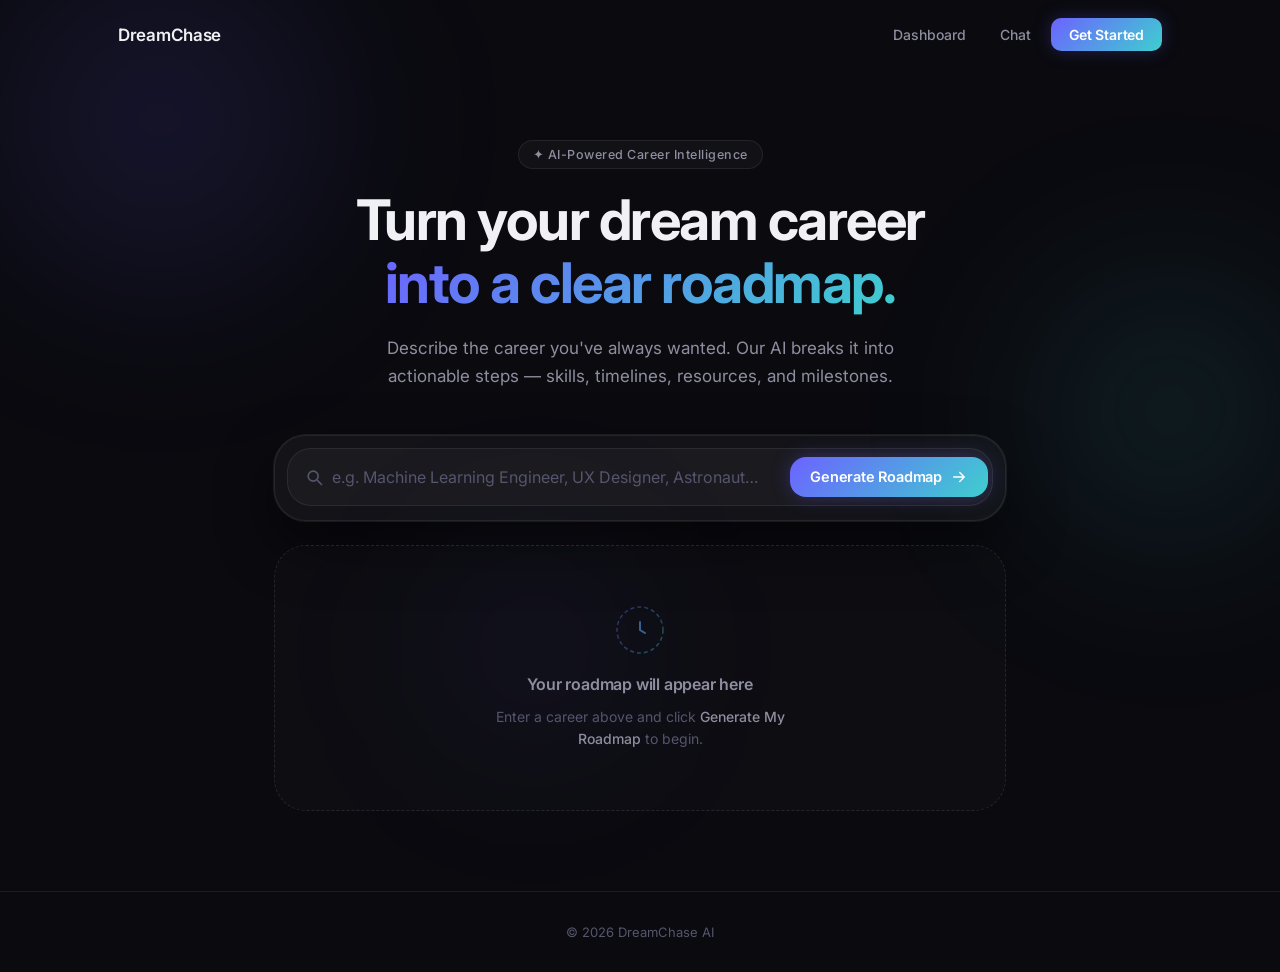
==== Frontend/index.html @ ed9b4e7d "Complete frontend layout and API integration" ====
<!DOCTYPE html>
<html lang="en">
<head>
  <meta charset="UTF-8" />
  <meta name="viewport" content="width=device-width, initial-scale=1.0" />
  <title>DreamChase AI — Your Career Roadmap</title>
  <meta name="description" content="Enter your dream career and let DreamChase AI generate a personalized roadmap to help you achieve your goals." />
  <link rel="preconnect" href="https://fonts.googleapis.com" />
  <link rel="preconnect" href="https://fonts.gstatic.com" crossorigin />
  <link href="https://fonts.googleapis.com/css2?family=Inter:wght@300;400;500;600;700&display=swap" rel="stylesheet" />
  <link rel="stylesheet" href="css/style.css" />
</head>
<body>

  <!-- ── Navigation ── -->
  <nav class="navbar" id="navbar">
    <div class="nav-inner">
      <a href="index.html" class="nav-logo">
        <span>DreamChase</span>
      </a>
      <div class="nav-links">
        <a href="dashboard.html" class="nav-link">Dashboard</a>
        <a href="chat.html" class="nav-link">Chat</a>
        <a href="#" id="getStartedBtn" class="nav-cta">Get Started</a>
      </div>
    </div>
  </nav>

  <!-- ── Hero ── -->
  <main class="main-wrap">

    <!-- Ambient blobs -->
    <div class="blob blob-1" aria-hidden="true"></div>
    <div class="blob blob-2" aria-hidden="true"></div>
    <div class="blob blob-3" aria-hidden="true"></div>

    <!-- Hero text -->
    <section class="hero-section">
      <div class="badge">✦ AI-Powered Career Intelligence</div>
      <h1 class="hero-title">
        Turn your dream career<br />
        <span class="gradient-text">into a clear roadmap.</span>
      </h1>
      <p class="hero-sub">
        Describe the career you've always wanted. Our AI breaks it into actionable steps — skills, timelines, resources, and milestones.
      </p>
    </section>

    <!-- ── Input Card ── -->
    <section class="card-section" aria-label="Career roadmap generator">
      <div class="input-card" id="inputCard">

        <!-- Input row -->
        <div class="input-row">
          <div class="input-icon" aria-hidden="true">
            <svg width="20" height="20" viewBox="0 0 24 24" fill="none">
              <path d="M21 21l-4.35-4.35M17 11A6 6 0 1 1 5 11a6 6 0 0 1 12 0z" stroke="currentColor" stroke-width="2" stroke-linecap="round"/>
            </svg>
          </div>
          <input
            type="text"
            id="careerInput"
            class="career-input"
            placeholder="e.g. Machine Learning Engineer, UX Designer, Astronaut…"
            autocomplete="off"
            spellcheck="false"
            aria-label="Enter your dream career"
            maxlength="120"
          />
          <button class="generate-btn" id="generateBtn" aria-label="Generate roadmap">
            <span class="btn-text">Generate Roadmap</span>
            <span class="btn-icon" aria-hidden="true">
              <svg width="18" height="18" viewBox="0 0 24 24" fill="none">
                <path d="M5 12h14M13 6l6 6-6 6" stroke="currentColor" stroke-width="2" stroke-linecap="round" stroke-linejoin="round"/>
              </svg>
            </span>
          </button>
        </div>

      </div>
    </section>

    <!-- ── Response Area ── -->
    <section class="response-section" id="responseSection" aria-live="polite" aria-label="AI roadmap output">

      <!-- Empty state -->
      <div class="empty-state" id="emptyState">
        <div class="empty-icon" aria-hidden="true">
          <svg width="48" height="48" viewBox="0 0 48 48" fill="none">
            <circle cx="24" cy="24" r="23" stroke="url(#eg)" stroke-width="1.5" stroke-dasharray="4 3"/>
            <path d="M24 16v8l5 3" stroke="url(#eg2)" stroke-width="2" stroke-linecap="round"/>
            <defs>
              <linearGradient id="eg" x1="0" y1="0" x2="48" y2="48" gradientUnits="userSpaceOnUse">
                <stop stop-color="#6C63FF" stop-opacity=".6"/>
                <stop offset="1" stop-color="#3ECFCF" stop-opacity=".6"/>
              </linearGradient>
              <linearGradient id="eg2" x1="0" y1="0" x2="48" y2="48" gradientUnits="userSpaceOnUse">
                <stop stop-color="#6C63FF"/>
                <stop offset="1" stop-color="#3ECFCF"/>
              </linearGradient>
            </defs>
          </svg>
        </div>
        <p class="empty-title">Your roadmap will appear here</p>
        <p class="empty-sub">Enter a career above and click <strong>Generate My Roadmap</strong> to begin.</p>
      </div>

      <!-- Loading state -->
      <div class="loading-state" id="loadingState" hidden>
        <div class="loading-dots" aria-label="Generating roadmap">
          <span></span><span></span><span></span>
        </div>
        <p class="loading-text">Crafting your personalized roadmap…</p>
      </div>

      <!-- Result state -->
      <div class="result-state" id="resultState" hidden>
        <div class="result-header">
          <div class="result-badge">
            <svg width="14" height="14" viewBox="0 0 16 16" fill="none" aria-hidden="true">
              <circle cx="8" cy="8" r="8" fill="url(#rb)"/>
              <path d="M5 8l2 2 4-4" stroke="white" stroke-width="1.5" stroke-linecap="round" stroke-linejoin="round"/>
              <defs>
                <linearGradient id="rb" x1="0" y1="0" x2="16" y2="16" gradientUnits="userSpaceOnUse">
                  <stop stop-color="#6C63FF"/><stop offset="1" stop-color="#3ECFCF"/>
                </linearGradient>
              </defs>
            </svg>
            AI Roadmap
          </div>
          <div class="result-meta" id="resultMeta"></div>
          <button class="copy-btn" id="copyBtn" title="Copy roadmap" aria-label="Copy roadmap to clipboard">
            <svg width="15" height="15" viewBox="0 0 24 24" fill="none">
              <rect x="9" y="9" width="13" height="13" rx="2" stroke="currentColor" stroke-width="1.8"/>
              <path d="M5 15H4a2 2 0 0 1-2-2V4a2 2 0 0 1 2-2h9a2 2 0 0 1 2 2v1" stroke="currentColor" stroke-width="1.8" stroke-linecap="round"/>
            </svg>
          </button>
        </div>
        <div class="result-body" id="resultBody"></div>
        <div class="result-footer">
          <button class="new-search-btn" id="newSearchBtn">
            <svg width="14" height="14" viewBox="0 0 24 24" fill="none" aria-hidden="true">
              <path d="M1 4v6h6M23 20v-6h-6" stroke="currentColor" stroke-width="2" stroke-linecap="round" stroke-linejoin="round"/>
              <path d="M20.49 9A9 9 0 0 0 5.64 5.64L1 10M23 14l-4.64 4.36A9 9 0 0 1 3.51 15" stroke="currentColor" stroke-width="2" stroke-linecap="round" stroke-linejoin="round"/>
            </svg>
            New Search
          </button>
        </div>
      </div>

    </section>

  </main>

  <!-- ── Footer ── -->
  <footer class="site-footer">
    <p>© 2026 DreamChase AI</p>
  </footer>

  <script src="js/app.js" defer></script>

</body>
</html>
---- Frontend/css/style.css ----
*,
::after,
::before {
  box-sizing: border-box;
  margin: 0;
  padding: 0
}
:root {
  --bg-base: #0a0a0f;
  --bg-elevated: #111118;
  --bg-card: rgba(255, 255, 255, 0.04);
  --bg-card-hover: rgba(255, 255, 255, 0.07);
  --border: rgba(255, 255, 255, 0.08);
  --border-focus: rgba(108, 99, 255, 0.6);
  --text-primary: #f0f0f5;
  --text-secondary: #8e8ea0;
  --text-muted: #55556d;
  --grad-start: #6c63ff;
  --grad-end: #3ecfcf;
  --gradient: linear-gradient(135deg, var(--grad-start), var(--grad-end));
  --radius-sm: 10px;
  --radius-md: 16px;
  --radius-lg: 24px;
  --radius-xl: 32px;
  --shadow-card: 0 0 0 1px var(--border),0 24px 60px rgba(0, 0, 0, 0.45);
  --shadow-btn: 0 0 24px rgba(108, 99, 255, 0.35);
  --font: "Inter",-apple-system,BlinkMacSystemFont,"Segoe UI",sans-serif;
  --transition: 0.22s cubic-bezier(0.4, 0, 0.2, 1)
}
html {
  scroll-behavior: smooth
}
[hidden] {
  display: none!important
}
body {
  font-family: var(--font);
  background: var(--bg-base);
  color: var(--text-primary);
  min-height: 100dvh;
  overflow-x: hidden;
  -webkit-font-smoothing: antialiased
}
::-webkit-scrollbar {
  width: 6px
}
::-webkit-scrollbar-track {
  background: 0 0
}
::-webkit-scrollbar-thumb {
  background: rgba(255,255,255,.1);
  border-radius: 99px
}
.navbar {
  position: fixed;
  top: 0;
  left: 0;
  right: 0;
  z-index: 100;
  border-bottom: 1px solid transparent;
  transition: background var(--transition),backdrop-filter var(--transition),border-color var(--transition)
}
.navbar.scrolled {
  background: rgba(10,10,15,.82);
  backdrop-filter: blur(20px) saturate(1.6);
  -webkit-backdrop-filter: blur(20px) saturate(1.6);
  border-color: var(--border)
}
.nav-inner {
  max-width: 1100px;
  margin: 0 auto;
  padding: 18px 28px;
  display: flex;
  align-items: center;
  justify-content: space-between
}
.nav-logo {
  display: flex;
  align-items: center;
  gap: 9px;
  text-decoration: none;
  font-weight: 600;
  font-size: 17px;
  letter-spacing: -.3px;
  color: var(--text-primary)
}
.nav-links {
  display: flex;
  align-items: center;
  gap: 6px
}
.nav-cta,
.nav-link {
  font-size: 14px;
  border-radius: var(--radius-sm);
  text-decoration: none
}
.nav-link {
  color: var(--text-secondary);
  font-weight: 500;
  padding: 7px 14px;
  transition: color var(--transition),background var(--transition)
}
.nav-link:hover {
  color: var(--text-primary);
  background: rgba(255,255,255,.05)
}
.nav-link--active {
  color: var(--text-primary)!important;
  background: rgba(108,99,255,.12);
  border: 1px solid rgba(108,99,255,.25)
}
.nav-cta {
  font-weight: 600;
  padding: 8px 18px;
  background: var(--gradient);
  color: #fff;
  letter-spacing: -.2px;
  box-shadow: 0 0 18px rgba(108,99,255,.25);
  transition: opacity var(--transition),transform var(--transition),box-shadow var(--transition)
}
.nav-cta:hover {
  opacity: .88;
  transform: translateY(-1px);
  box-shadow: var(--shadow-btn)
}
.blob {
  position: fixed;
  border-radius: 50%;
  filter: blur(80px);
  pointer-events: none;
  z-index: 0;
  animation: 12s ease-in-out infinite alternate blobFloat
}
.blob-1 {
  width: 480px;
  height: 480px;
  background: radial-gradient(circle,rgba(108,99,255,.18),transparent 70%);
  top: -120px;
  left: -80px;
  animation-duration: 14s
}
.blob-2 {
  width: 420px;
  height: 420px;
  background: radial-gradient(circle,rgba(62,207,207,.14),transparent 70%);
  top: 200px;
  right: -100px;
  animation-duration: 18s;
  animation-delay: -4s
}
.blob-3 {
  width: 300px;
  height: 300px;
  background: radial-gradient(circle,rgba(108,99,255,.1),transparent 70%);
  bottom: 100px;
  left: 30%;
  animation-duration: 16s;
  animation-delay: -8s
}
@keyframes blobFloat {
  from {
    transform: translate(0,0) scale(1)
  }
  to {
    transform: translate(30px,20px) scale(1.08)
  }
}
.main-wrap {
  position: relative;
  max-width: 780px;
  margin: 0 auto;
  padding: 140px 24px 80px;
  display: flex;
  flex-direction: column;
  align-items: center
}
.hero-section {
  position: relative;
  z-index: 1;
  display: flex;
  flex-direction: column;
  align-items: center;
  text-align: center;
  gap: 20px;
  margin-bottom: 44px;
  animation: .7s both fadeUp
}
.badge {
  display: inline-flex;
  align-items: center;
  gap: 6px;
  font-size: 12.5px;
  font-weight: 500;
  letter-spacing: .04em;
  color: var(--text-secondary);
  background: rgba(255,255,255,.03);
  padding: 6px 14px;
  border-radius: 99px;
  border: 1px solid var(--border);
  backdrop-filter: blur(8px)
}
.hero-title {
  font-size: clamp(32px, 6vw, 56px);
  font-weight: 700;
  line-height: 1.12;
  letter-spacing: -1.5px
}
.gradient-text {
  background: var(--gradient);
  -webkit-background-clip: text;
  background-clip: text;
  -webkit-text-fill-color: transparent
}
.hero-sub {
  font-size: 17px;
  line-height: 1.65;
  color: var(--text-secondary);
  max-width: 520px
}
.card-section,
.response-section {
  width: 100%;
  position: relative;
  z-index: 1
}
.card-section {
  animation: .7s .1s both fadeUp
}
.input-card {
  background: var(--bg-card);
  border-radius: var(--radius-xl);
  padding: 12px 12px 14px;
  border: 1px solid var(--border);
  backdrop-filter: blur(24px) saturate(1.4);
  -webkit-backdrop-filter: blur(24px) saturate(1.4);
  box-shadow: var(--shadow-card);
  transition: border-color var(--transition),box-shadow var(--transition)
}
.input-card:focus-within {
  border-color: rgba(108,99,255,.35);
  box-shadow: 0 0 0 1px rgba(108,99,255,.15),0 24px 60px rgba(0,0,0,.5),0 0 40px rgba(108,99,255,.08)
}
.input-row {
  display: flex;
  align-items: center;
  gap: 8px;
  background: rgba(255,255,255,.03);
  border: 1px solid var(--border);
  border-radius: var(--radius-lg);
  padding: 4px 4px 4px 16px;
  transition: border-color var(--transition)
}
.input-row:focus-within {
  border-color: rgba(108,99,255,.4)
}
.chat-input-icon,
.input-icon {
  color: var(--text-muted);
  display: flex;
  align-items: center;
  flex-shrink: 0
}
.career-input,
.chat-text-input {
  outline: 0;
  font-family: var(--font);
  caret-color: var(--grad-start)
}
.career-input {
  flex: 1;
  background: 0 0;
  border: none;
  color: var(--text-primary);
  font-size: 16px;
  line-height: 1.5;
  padding: 12px 0
}
.career-input::placeholder {
  color: var(--text-muted)
}
.career-input.shake {
  animation: .4s shake
}
@keyframes shake {
  0%,
  100% {
    transform: translateX(0)
  }
  20% {
    transform: translateX(-6px)
  }
  60% {
    transform: translateX(6px)
  }
  80% {
    transform: translateX(-3px)
  }
}
.generate-btn {
  display: flex;
  align-items: center;
  gap: 8px;
  padding: 11px 20px;
  border-radius: var(--radius-md);
  background: var(--gradient);
  color: #fff;
  font-family: var(--font);
  font-size: 14.5px;
  font-weight: 600;
  letter-spacing: -.2px;
  border: none;
  cursor: pointer;
  flex-shrink: 0;
  box-shadow: 0 0 20px rgba(108,99,255,.3);
  transition: transform var(--transition),box-shadow var(--transition),opacity var(--transition)
}
.chat-send-btn:hover,
.generate-btn:hover:not(:disabled) {
  transform: translateY(-1px);
  box-shadow: var(--shadow-btn)
}
.chat-send-btn:active,
.generate-btn:active:not(:disabled) {
  transform: translateY(0)
}
.generate-btn:disabled {
  opacity: .55;
  cursor: not-allowed
}
.btn-text {
  white-space: nowrap
}
.btn-icon {
  display: flex;
  align-items: center
}
.response-section {
  margin-top: 24px;
  animation: .7s .2s both fadeUp
}
.empty-state {
  display: flex;
  flex-direction: column;
  align-items: center;
  justify-content: center;
  text-align: center;
  gap: 12px;
  padding: 60px 24px;
  border: 1px dashed rgba(255,255,255,.1);
  border-radius: var(--radius-xl);
  background: rgba(255,255,255,.015)
}
.empty-icon {
  opacity: .6;
  margin-bottom: 4px;
  animation: 3s ease-in-out infinite pulse
}
.empty-title {
  font-size: 16px;
  font-weight: 600;
  letter-spacing: -.2px;
  color: var(--text-secondary)
}
.empty-sub {
  font-size: 14px;
  color: var(--text-muted);
  max-width: 320px;
  line-height: 1.6
}
.empty-sub strong {
  color: var(--text-secondary);
  font-weight: 500
}
@keyframes pulse {
  0%,
  100% {
    opacity: .5;
    transform: scale(1)
  }
  50% {
    opacity: .9;
    transform: scale(1.05)
  }
}
.loading-state {
  display: flex;
  flex-direction: column;
  align-items: center;
  gap: 16px;
  padding: 60px 24px
}
.loading-dots {
  display: flex;
  gap: 8px
}
.loading-dots span {
  width: 8px;
  height: 8px;
  border-radius: 50%;
  background: var(--gradient);
  animation: 1.2s ease-in-out infinite dotBounce
}
.loading-dots span:nth-child(2) {
  animation-delay: .2s
}
.loading-dots span:nth-child(3) {
  animation-delay: .4s
}
.loading-text {
  font-size: 14.5px;
  color: var(--text-secondary)
}
@keyframes dotBounce {
  0%,
  100%,
  80% {
    transform: scale(.7);
    opacity: .4
  }
  40% {
    transform: scale(1.15);
    opacity: 1
  }
}
.result-state {
  background: var(--bg-card);
  border: 1px solid var(--border);
  border-radius: var(--radius-xl);
  overflow: hidden;
  backdrop-filter: blur(20px);
  -webkit-backdrop-filter: blur(20px);
  box-shadow: var(--shadow-card);
  animation: .4s both fadeUp
}
.result-header {
  display: flex;
  align-items: center;
  gap: 12px;
  padding: 16px 20px;
  border-bottom: 1px solid var(--border);
  background: rgba(255,255,255,.025)
}
.result-badge {
  display: flex;
  align-items: center;
  gap: 6px;
  font-size: 12px;
  font-weight: 600;
  letter-spacing: .02em;
  background: linear-gradient(135deg,rgba(108,99,255,.2),rgba(62,207,207,.2));
  border: 1px solid rgba(108,99,255,.25);
  border-radius: 99px;
  padding: 4px 10px;
  color: #c4c0ff
}
.result-meta {
  flex: 1;
  font-size: 13px;
  letter-spacing: -.1px;
  color: var(--text-muted)
}
.copy-btn {
  background: rgba(255,255,255,.05);
  border: 1px solid var(--border);
  border-radius: 8px;
  cursor: pointer;
  display: flex;
  align-items: center;
  justify-content: center;
  width: 32px;
  height: 32px;
  color: var(--text-muted);
  transition: color var(--transition),background var(--transition),border-color var(--transition)
}
.copy-btn:hover {
  color: var(--text-primary);
  background: rgba(255,255,255,.1);
  border-color: rgba(255,255,255,.15)
}
.copy-btn.copied {
  color: #3ecfcf;
  border-color: rgba(62,207,207,.4);
  background: rgba(62,207,207,.08)
}
.result-body {
  padding: 28px 28px 24px;
  max-height: 520px;
  overflow-y: auto;
  display: flex;
  flex-direction: column;
  gap: 4px
}
.rm-h2 {
  font-size: 17px;
  font-weight: 700;
  letter-spacing: -.4px;
  background: var(--gradient);
  -webkit-background-clip: text;
  background-clip: text;
  -webkit-text-fill-color: transparent;
  margin-top: 24px;
  margin-bottom: 10px
}
.rm-h2:first-child {
  margin-top: 0
}
.rm-h3 {
  font-size: 14px;
  font-weight: 600;
  color: var(--text-secondary);
  letter-spacing: .06em;
  text-transform: uppercase;
  margin-top: 20px;
  margin-bottom: 8px
}
.rm-step {
  display: flex;
  align-items: flex-start;
  gap: 12px;
  padding: 10px 14px;
  border-radius: var(--radius-sm);
  background: rgba(255,255,255,.025);
  border: 1px solid transparent;
  font-size: 14.5px;
  color: var(--text-primary);
  margin-bottom: 6px;
  line-height: 1.6;
  transition: border-color var(--transition),background var(--transition)
}
.rm-step:hover {
  border-color: rgba(108,99,255,.2);
  background: rgba(108,99,255,.05)
}
.rm-num {
  display: flex;
  align-items: center;
  justify-content: center;
  width: 22px;
  height: 22px;
  min-width: 22px;
  border-radius: 6px;
  background: var(--gradient);
  color: #fff;
  font-size: 11px;
  font-weight: 700
}
.rm-bullet {
  display: flex;
  align-items: flex-start;
  gap: 10px;
  color: var(--text-primary);
  padding: 5px 0;
  font-size: 14.5px;
  line-height: 1.6
}
.rm-dot {
  width: 6px;
  height: 6px;
  min-width: 6px;
  border-radius: 50%;
  background: var(--gradient);
  margin-top: 9px
}
.rm-p {
  font-size: 14.5px;
  line-height: 1.7;
  color: var(--text-secondary);
  padding: 3px 0
}
.rm-bold {
  font-size: 14.5px;
  font-weight: 600;
  color: var(--text-primary);
  margin-top: 16px
}
.result-footer {
  display: flex;
  align-items: center;
  padding: 14px 20px;
  border-top: 1px solid var(--border);
  gap: 12px
}
.new-search-btn {
  display: flex;
  align-items: center;
  gap: 7px;
  font-family: var(--font);
  font-size: 13px;
  font-weight: 500;
  color: var(--text-secondary);
  background: rgba(255,255,255,.04);
  border: 1px solid var(--border);
  border-radius: 8px;
  padding: 7px 14px;
  cursor: pointer;
  transition: color var(--transition),background var(--transition),border-color var(--transition)
}
.new-search-btn:hover {
  color: var(--text-primary);
  background: rgba(255,255,255,.08);
  border-color: rgba(255,255,255,.15)
}
.site-footer {
  position: relative;
  z-index: 1;
  text-align: center;
  padding: 32px 24px;
  font-size: 13px;
  color: var(--text-muted);
  border-top: 1px solid var(--border)
}
.site-footer a {
  color: var(--text-muted);
  text-decoration: none;
  transition: color var(--transition)
}
.site-footer a:hover {
  color: var(--text-secondary)
}
@keyframes fadeUp {
  from {
    opacity: 0;
    transform: translateY(22px)
  }
  to {
    opacity: 1;
    transform: translateY(0)
  }
}
.dash-main {
  position: relative;
  max-width: 1100px;
  margin: 0 auto;
  padding: 120px 28px 80px;
  min-height: 100dvh
}
.dash-header {
  text-align: center;
  display: flex;
  flex-direction: column;
  align-items: center;
  gap: 16px;
  margin-bottom: 40px;
  animation: .6s both fadeUp;
  position: relative;
  z-index: 1
}
.dash-title {
  font-size: clamp(28px, 5vw, 42px);
  font-weight: 700;
  letter-spacing: -1.2px;
  line-height: 1.15
}
.dash-sub {
  font-size: 16px;
  color: var(--text-secondary);
  max-width: 480px;
  line-height: 1.6
}
.stats-row {
  display: grid;
  grid-template-columns: repeat(3,1fr);
  gap: 16px;
  margin-bottom: 32px;
  animation: .6s .1s both fadeUp;
  position: relative;
  z-index: 1
}
.stat-card {
  display: flex;
  align-items: center;
  gap: 16px;
  background: linear-gradient(145deg,rgba(255,255,255,.03) 0,rgba(255,255,255,.01) 100%);
  border: 1px solid var(--border);
  border-radius: var(--radius-md);
  padding: 24px 20px;
  backdrop-filter: blur(16px);
  -webkit-backdrop-filter: blur(16px);
  transition: border-color var(--transition),transform var(--transition),box-shadow var(--transition)
}
.stat-card:hover {
  border-color: rgba(108,99,255,.4);
  transform: translateY(-4px);
  box-shadow: 0 12px 40px rgba(0,0,0,.4)
}
.stat-icon {
  width: 48px;
  height: 48px;
  border-radius: 14px;
  display: flex;
  align-items: center;
  justify-content: center;
  flex-shrink: 0
}
.stat-icon--purple {
  background: rgba(108,99,255,.15);
  color: #a29bfe
}
.stat-icon--cyan {
  background: rgba(62,207,207,.15);
  color: #3ecfcf
}
.stat-icon--green {
  background: rgba(0,213,132,.15);
  color: #00d584
}
.stat-info {
  display: flex;
  flex-direction: column;
  gap: 2px
}
.stat-value {
  font-size: 28px;
  font-weight: 700;
  letter-spacing: -.5px;
  line-height: 1
}
.stat-label {
  font-size: 13.5px;
  color: var(--text-secondary);
  font-weight: 500
}
.dash-grid {
  display: grid;
  grid-template-columns: 1.6fr 1fr;
  gap: 24px;
  position: relative;
  z-index: 1;
  animation: .6s .2s both fadeUp
}
.dash-card {
  background: var(--bg-card);
  border: 1px solid var(--border);
  border-radius: var(--radius-xl);
  backdrop-filter: blur(20px);
  -webkit-backdrop-filter: blur(20px);
  box-shadow: 0 0 0 1px var(--border),0 16px 48px rgba(0,0,0,.3);
  overflow: hidden;
  transition: border-color var(--transition)
}
.dash-card:hover {
  border-color: rgba(108,99,255,.2)
}
.dash-card--wide {
  grid-column: 1/-1
}
.dash-card__header {
  display: flex;
  align-items: center;
  justify-content: space-between;
  padding: 18px 22px;
  border-bottom: 1px solid var(--border);
  background: rgba(255,255,255,.02)
}
.dash-card__title-row {
  display: flex;
  align-items: center;
  gap: 10px;
  color: var(--text-primary)
}
.dash-card__title-row svg {
  color: var(--text-muted)
}
.dash-card__title-row h2 {
  font-size: 16px;
  font-weight: 600;
  letter-spacing: -.3px;
  margin: 0
}
.dash-card__action {
  font-size: 13px;
  font-weight: 500;
  color: var(--grad-start);
  text-decoration: none;
  padding: 5px 12px;
  border-radius: 8px;
  background: rgba(108,99,255,.1);
  border: 1px solid rgba(108,99,255,.2);
  transition: background var(--transition),border-color var(--transition)
}
.dash-card__action:hover {
  background: rgba(108,99,255,.18);
  border-color: rgba(108,99,255,.35)
}
.dash-card__badge {
  font-size: 11px;
  font-weight: 600;
  letter-spacing: .05em;
  text-transform: uppercase;
  padding: 3px 10px;
  border-radius: 99px;
  background: linear-gradient(135deg,rgba(108,99,255,.2),rgba(62,207,207,.2));
  border: 1px solid rgba(108,99,255,.25);
  color: #c4c0ff
}
.dash-card__body {
  padding: 22px
}
.roadmap-timeline {
  display: flex;
  flex-direction: column
}
.roadmap-phase {
  display: flex;
  gap: 16px;
  position: relative
}
.roadmap-phase:not(:last-child) {
  padding-bottom: 24px
}
.roadmap-phase:not(:last-child)::after {
  content: "";
  position: absolute;
  left: 17px;
  top: 42px;
  bottom: 0;
  width: 2px;
  background-image: linear-gradient(to bottom,rgba(108,99,255,.6) 50%,transparent 50%);
  background-size: 2px 8px;
  opacity: .6
}
.roadmap-phase__marker {
  width: 36px;
  height: 36px;
  min-width: 36px;
  border-radius: 50%;
  background: var(--gradient);
  display: flex;
  align-items: center;
  justify-content: center;
  font-size: 13px;
  font-weight: 700;
  color: #fff;
  z-index: 1;
  box-shadow: 0 0 16px rgba(108,99,255,.3)
}
.roadmap-phase__content {
  flex: 1;
  padding-top: 4px
}
.roadmap-phase__title {
  font-size: 16px;
  font-weight: 600;
  letter-spacing: -.2px;
  margin-bottom: 4px
}
.roadmap-phase__time {
  font-size: 12px;
  color: var(--text-muted);
  margin-bottom: 10px;
  font-weight: 500
}
.roadmap-phase__tasks {
  display: flex;
  flex-direction: column;
  gap: 6px
}
.roadmap-task {
  display: flex;
  align-items: center;
  gap: 10px;
  font-size: 13.5px;
  color: var(--text-secondary);
  padding: 8px 12px;
  border-radius: var(--radius-sm);
  background: rgba(255,255,255,.025);
  border: 1px solid transparent;
  transition: background var(--transition),border-color var(--transition)
}
.roadmap-task:hover {
  background: rgba(108,99,255,.06);
  border-color: rgba(108,99,255,.15)
}
.roadmap-task.completed {
  color: var(--text-muted)
}
.roadmap-task__check {
  width: 18px;
  height: 18px;
  min-width: 18px;
  border-radius: 5px;
  border: 2px solid var(--border);
  display: flex;
  align-items: center;
  justify-content: center;
  cursor: pointer;
  transition: background var(--transition),border-color var(--transition)
}
.roadmap-task__check:hover {
  border-color: rgba(108,99,255,.5)
}
.roadmap-task.completed .roadmap-task__check {
  background: var(--gradient);
  border-color: transparent
}
.daily-task.done .daily-task__check::after,
.roadmap-task.completed .roadmap-task__check::after {
  content: "✓";
  font-size: 11px;
  font-weight: 700;
  color: #fff
}
.progress-grid {
  display: flex;
  flex-direction: column;
  gap: 20px
}
.progress-item {
  display: flex;
  flex-direction: column;
  gap: 8px
}
.progress-item__header {
  display: flex;
  justify-content: space-between;
  align-items: center
}
.progress-item__label {
  font-size: 13.5px;
  font-weight: 500;
  color: var(--text-primary)
}
.progress-item__value {
  font-size: 13px;
  font-weight: 600;
  color: var(--text-muted)
}
.progress-bar {
  width: 100%;
  height: 8px;
  border-radius: 99px;
  background: rgba(255,255,255,.06);
  overflow: hidden
}
.progress-bar__fill {
  height: 100%;
  border-radius: 99px;
  background: var(--gradient);
  transition: width 1s cubic-bezier(.4, 0, .2, 1);
  position: relative
}
.progress-bar__fill::after {
  content: "";
  position: absolute;
  inset: 0;
  background: linear-gradient(90deg,transparent,rgba(255,255,255,.3),transparent);
  animation: 2s infinite shimmer
}
@keyframes shimmer {
  0% {
    transform: translateX(-100%)
  }
  100% {
    transform: translateX(100%)
  }
}
.daily-tasks {
  display: flex;
  flex-direction: column;
  gap: 8px
}
.daily-task {
  display: flex;
  align-items: center;
  gap: 12px;
  padding: 12px 14px;
  border-radius: var(--radius-sm);
  background: rgba(255,255,255,.025);
  border: 1px solid transparent;
  cursor: pointer;
  transition: background var(--transition),border-color var(--transition)
}
.daily-task:hover {
  background: rgba(108,99,255,.06);
  border-color: rgba(108,99,255,.15)
}
.daily-task.done {
  opacity: .5
}
.daily-task__check {
  width: 20px;
  height: 20px;
  min-width: 20px;
  border-radius: 50%;
  border: 2px solid var(--border);
  display: flex;
  align-items: center;
  justify-content: center;
  transition: background var(--transition),border-color var(--transition)
}
.daily-task.done .daily-task__check {
  background: var(--gradient);
  border-color: transparent
}
.daily-task__text {
  flex: 1;
  font-size: 14px;
  color: var(--text-primary)
}
.daily-task.done .daily-task__text {
  color: var(--text-muted)
}
.daily-task__tag {
  font-size: 11px;
  font-weight: 600;
  padding: 3px 8px;
  border-radius: 6px;
  letter-spacing: .04em;
  text-transform: uppercase
}
.chat-main {
  display: flex;
  flex-direction: column;
  height: 100dvh;
  position: relative;
  max-width: 820px;
  margin: 0 auto;
  padding: 80px 24px 0
}
.chat-messages {
  flex: 1;
  overflow-y: auto;
  padding: 24px 0 20px;
  display: flex;
  flex-direction: column;
  position: relative;
  z-index: 1
}
.chat-welcome {
  display: flex;
  flex-direction: column;
  align-items: center;
  justify-content: center;
  text-align: center;
  gap: 16px;
  padding: 60px 20px 40px;
  animation: .6s both fadeUp
}
.chat-welcome__title {
  font-size: clamp(22px, 4vw, 28px);
  font-weight: 700;
  letter-spacing: -.8px;
  line-height: 1.2
}
.chat-welcome__sub {
  font-size: 15px;
  color: var(--text-secondary);
  max-width: 440px;
  line-height: 1.6
}
.chat-msg,
.chat-typing {
  display: flex;
  gap: 12px;
  margin-bottom: 20px;
  animation: .3s both fadeUp
}
.chat-msg__avatar {
  width: 32px;
  height: 32px;
  min-width: 32px;
  border-radius: 50%;
  display: flex;
  align-items: center;
  justify-content: center;
  font-size: 12px;
  font-weight: 700;
  flex-shrink: 0
}
.chat-msg__bubble {
  max-width: 75%;
  padding: 14px 18px;
  border-radius: var(--radius-md);
  font-size: 14.5px;
  line-height: 1.65
}
.chat-msg__time {
  font-size: 11px;
  color: var(--text-muted);
  margin-top: 6px
}
.chat-typing__dots {
  display: flex;
  gap: 5px;
  padding: 14px 18px;
  background: var(--bg-card);
  border: 1px solid var(--border);
  border-radius: var(--radius-md);
  border-top-left-radius: 4px
}
.chat-typing__dots span {
  width: 7px;
  height: 7px;
  border-radius: 50%;
  background: var(--text-muted);
  animation: 1.2s ease-in-out infinite typingBounce
}
.chat-typing__dots span:nth-child(2) {
  animation-delay: .15s
}
.chat-typing__dots span:nth-child(3) {
  animation-delay: .3s
}
@keyframes typingBounce {
  0%,
  100%,
  80% {
    transform: scale(.8);
    opacity: .4
  }
  40% {
    transform: scale(1.2);
    opacity: 1
  }
}
.chat-input-wrap {
  position: sticky;
  bottom: 0;
  padding: 16px 0 20px;
  background: linear-gradient(to top,var(--bg-base) 80%,transparent);
  z-index: 2
}
.chat-form {
  display: flex;
  flex-direction: column;
  gap: 8px
}
.chat-input-row {
  display: flex;
  align-items: center;
  gap: 8px;
  background: var(--bg-card);
  border: 1px solid var(--border);
  border-radius: var(--radius-lg);
  padding: 4px 4px 4px 16px;
  backdrop-filter: blur(20px);
  -webkit-backdrop-filter: blur(20px);
  box-shadow: var(--shadow-card);
  transition: border-color var(--transition),box-shadow var(--transition)
}
.chat-input-row:focus-within {
  border-color: rgba(108,99,255,.4);
  box-shadow: 0 0 0 1px rgba(108,99,255,.15),0 16px 48px rgba(0,0,0,.4)
}
.chat-text-input {
  flex: 1;
  background: 0 0;
  border: none;
  color: var(--text-primary);
  font-size: 15px;
  padding: 12px 0
}
.chat-text-input::placeholder {
  color: var(--text-muted)
}
.chat-send-btn {
  width: 42px;
  height: 42px;
  border-radius: 14px;
  background: var(--gradient);
  border: none;
  color: #fff;
  cursor: pointer;
  display: flex;
  align-items: center;
  justify-content: center;
  flex-shrink: 0;
  box-shadow: 0 0 16px rgba(108,99,255,.3);
  transition: transform var(--transition),box-shadow var(--transition),opacity var(--transition)
}
.chat-disclaimer {
  font-size: 11.5px;
  color: var(--text-muted);
  text-align: center;
  line-height: 1.4
}
@media (max-width:768px) {
  .stats-row {
    grid-template-columns: repeat(2,1fr)
  }
  .dash-grid {
    grid-template-columns: 1fr
  }
  .dash-main {
    padding: 110px 16px 60px
  }
}
@media (max-width:600px) {
  .nav-inner {
    padding: 14px 18px
  }
  .nav-links {
    gap: 2px
  }
  .nav-link {
    display: none
  }
  .main-wrap {
    padding: 110px 16px 60px
  }
  .hero-title {
    letter-spacing: -1px
  }
  .hero-sub {
    font-size: 15px
  }
  .input-row {
    flex-wrap: wrap;
    gap: 6px;
    padding: 10px
  }
  .career-input {
    padding: 8px 0
  }
  .generate-btn {
    width: 100%;
    justify-content: center;
    padding: 13px 20px
  }
  .btn-text {
    flex: 1;
    text-align: left
  }
  .result-body {
    padding: 20px 16px
  }
  .result-footer,
  .result-header {
    padding: 12px 16px
  }
  .chat-main {
    padding: 70px 12px 0
  }
  .chat-msg__bubble {
    max-width: 85%;
    padding: 12px 14px;
    font-size: 14px
  }
}
@media (max-width:480px) {
  .stats-row {
    grid-template-columns: 1fr
  }
  .stat-card {
    padding: 16px
  }
}
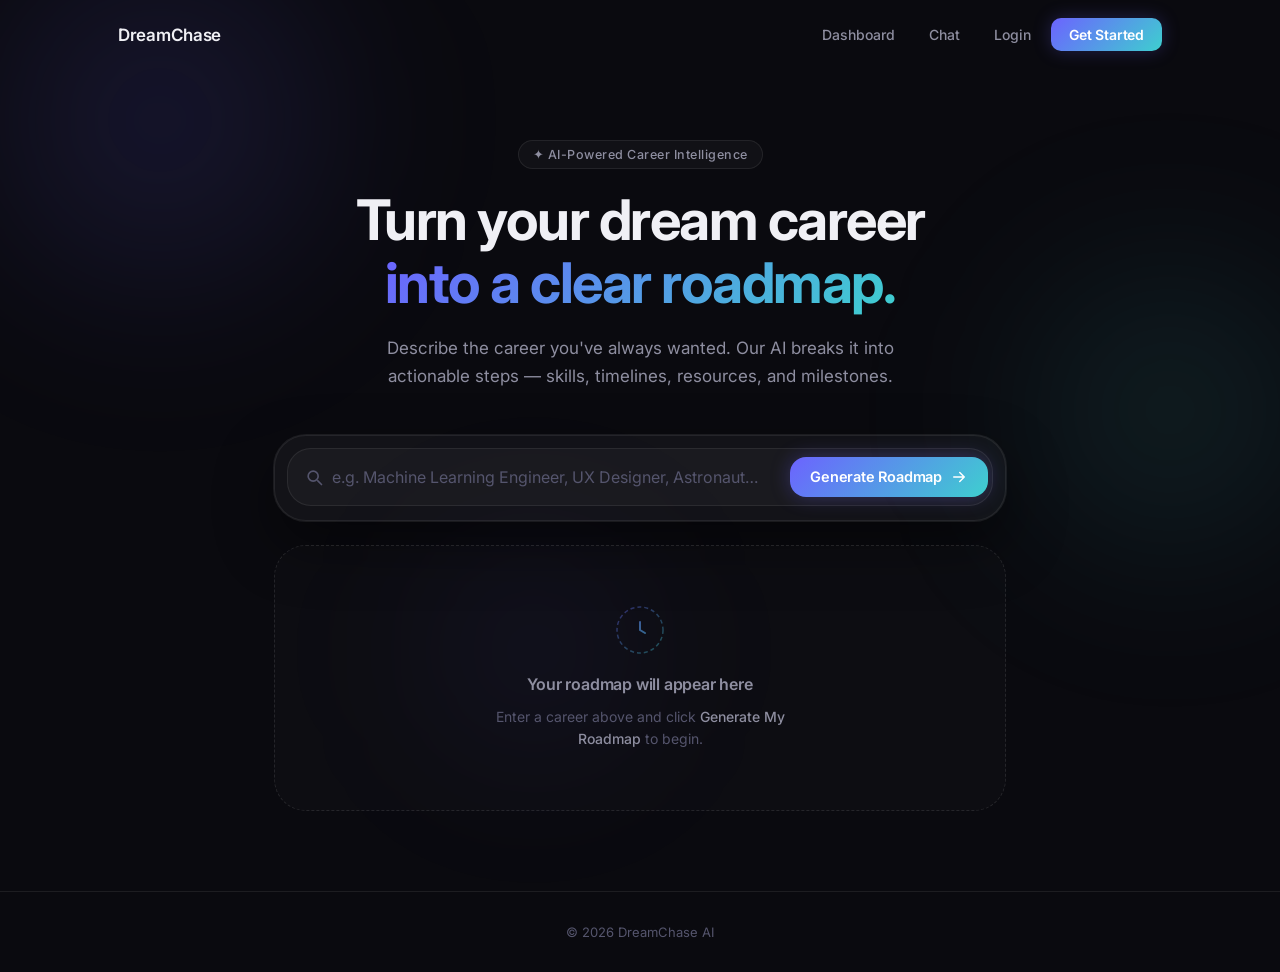
==== commit f66439d1: "Added Login UI layout" ====
--- a/Frontend/index.html
+++ b/Frontend/index.html
@@ -21,6 +21,7 @@
       <div class="nav-links">
         <a href="dashboard.html" class="nav-link">Dashboard</a>
         <a href="chat.html" class="nav-link">Chat</a>
+        <a href="login.html" class="nav-link">Login</a>
         <a href="#" id="getStartedBtn" class="nav-cta">Get Started</a>
       </div>
     </div>
--- a/Frontend/css/style.css
+++ b/Frontend/css/style.css
@@ -1175,6 +1175,248 @@
   text-align: center;
   line-height: 1.4
 }
+/* ─────────────────────────────────────
+   Login Page
+   ───────────────────────────────────── */
+.login-wrap {
+  position: relative;
+  display: flex;
+  align-items: center;
+  justify-content: center;
+  min-height: 100dvh;
+  padding: 120px 24px 80px
+}
+.login-card {
+  position: relative;
+  z-index: 1;
+  width: 100%;
+  max-width: 440px;
+  background: var(--bg-card);
+  border: 1px solid var(--border);
+  border-radius: var(--radius-xl);
+  padding: 40px 36px 36px;
+  backdrop-filter: blur(28px) saturate(1.4);
+  -webkit-backdrop-filter: blur(28px) saturate(1.4);
+  box-shadow: var(--shadow-card);
+  animation: .7s both fadeUp
+}
+.login-header {
+  display: flex;
+  flex-direction: column;
+  align-items: center;
+  text-align: center;
+  gap: 12px;
+  margin-bottom: 32px
+}
+.login-icon {
+  opacity: .8;
+  margin-bottom: 4px;
+  animation: 3s ease-in-out infinite pulse
+}
+.login-title {
+  font-size: clamp(26px, 5vw, 34px);
+  font-weight: 700;
+  letter-spacing: -1px;
+  line-height: 1.15
+}
+.login-sub {
+  font-size: 15px;
+  color: var(--text-secondary);
+  line-height: 1.5
+}
+.login-form {
+  display: flex;
+  flex-direction: column;
+  gap: 16px
+}
+.login-field {
+  display: flex;
+  align-items: center;
+  gap: 10px;
+  background: rgba(255,255,255,.03);
+  border: 1px solid var(--border);
+  border-radius: var(--radius-md);
+  padding: 4px 14px;
+  transition: border-color var(--transition), box-shadow var(--transition)
+}
+.login-field:focus-within {
+  border-color: rgba(108,99,255,.45);
+  box-shadow: 0 0 0 3px rgba(108,99,255,.1)
+}
+.login-field.shake {
+  animation: .4s shake
+}
+.login-field__icon {
+  color: var(--text-muted);
+  display: flex;
+  align-items: center;
+  flex-shrink: 0
+}
+.login-field__input {
+  flex: 1;
+  background: transparent;
+  border: none;
+  outline: 0;
+  color: var(--text-primary);
+  font-family: var(--font);
+  font-size: 15px;
+  padding: 12px 0;
+  caret-color: var(--grad-start)
+}
+.login-field__input::placeholder {
+  color: var(--text-muted)
+}
+.login-field__toggle {
+  background: none;
+  border: none;
+  cursor: pointer;
+  color: var(--text-muted);
+  display: flex;
+  align-items: center;
+  padding: 4px;
+  border-radius: 6px;
+  transition: color var(--transition), background var(--transition)
+}
+.login-field__toggle:hover {
+  color: var(--text-secondary);
+  background: rgba(255,255,255,.06)
+}
+.login-options {
+  display: flex;
+  align-items: center;
+  justify-content: space-between;
+  font-size: 13.5px
+}
+.login-remember {
+  display: flex;
+  align-items: center;
+  gap: 8px;
+  color: var(--text-secondary);
+  cursor: pointer;
+  user-select: none
+}
+.login-remember input {
+  display: none
+}
+.login-remember__check {
+  width: 18px;
+  height: 18px;
+  border-radius: 5px;
+  border: 2px solid var(--border);
+  display: flex;
+  align-items: center;
+  justify-content: center;
+  transition: background var(--transition), border-color var(--transition)
+}
+.login-remember input:checked ~ .login-remember__check {
+  background: var(--gradient);
+  border-color: transparent
+}
+.login-remember input:checked ~ .login-remember__check::after {
+  content: "✓";
+  font-size: 11px;
+  font-weight: 700;
+  color: #fff
+}
+.login-forgot {
+  color: var(--text-muted);
+  text-decoration: none;
+  font-weight: 500;
+  transition: color var(--transition)
+}
+.login-forgot:hover {
+  color: var(--grad-start)
+}
+.login-btn {
+  display: flex;
+  align-items: center;
+  justify-content: center;
+  gap: 8px;
+  width: 100%;
+  padding: 13px 20px;
+  margin-top: 4px;
+  border-radius: var(--radius-md);
+  background: var(--gradient);
+  color: #fff;
+  font-family: var(--font);
+  font-size: 15px;
+  font-weight: 600;
+  letter-spacing: -.2px;
+  border: none;
+  cursor: pointer;
+  box-shadow: 0 0 24px rgba(108,99,255,.3);
+  transition: transform var(--transition), box-shadow var(--transition), opacity var(--transition)
+}
+.login-btn:hover {
+  transform: translateY(-1px);
+  box-shadow: var(--shadow-btn)
+}
+.login-btn:active {
+  transform: translateY(0)
+}
+.login-divider {
+  display: flex;
+  align-items: center;
+  gap: 16px;
+  margin: 24px 0;
+  color: var(--text-muted);
+  font-size: 12.5px;
+  font-weight: 500;
+  letter-spacing: .03em
+}
+.login-divider::before,
+.login-divider::after {
+  content: "";
+  flex: 1;
+  height: 1px;
+  background: var(--border)
+}
+.login-social-row {
+  display: grid;
+  grid-template-columns: 1fr 1fr;
+  gap: 12px
+}
+.login-social-btn {
+  display: flex;
+  align-items: center;
+  justify-content: center;
+  gap: 8px;
+  padding: 11px 16px;
+  border-radius: var(--radius-md);
+  background: rgba(255,255,255,.04);
+  border: 1px solid var(--border);
+  color: var(--text-secondary);
+  font-family: var(--font);
+  font-size: 14px;
+  font-weight: 500;
+  cursor: pointer;
+  transition: background var(--transition), border-color var(--transition), color var(--transition), transform var(--transition)
+}
+.login-social-btn:hover {
+  background: rgba(255,255,255,.08);
+  border-color: rgba(255,255,255,.15);
+  color: var(--text-primary);
+  transform: translateY(-1px)
+}
+.login-footer-text {
+  text-align: center;
+  margin-top: 24px;
+  font-size: 14px;
+  color: var(--text-muted)
+}
+.login-signup-link {
+  color: var(--grad-start);
+  font-weight: 600;
+  text-decoration: none;
+  transition: opacity var(--transition)
+}
+.login-signup-link:hover {
+  opacity: .8
+}
+
+/* ─────────────────────────────────────
+   Responsive
+   ───────────────────────────────────── */
 @media (max-width:768px) {
   .stats-row {
     grid-template-columns: repeat(2,1fr)
@@ -1237,6 +1479,15 @@
     padding: 12px 14px;
     font-size: 14px
   }
+  .login-wrap {
+    padding: 100px 16px 60px
+  }
+  .login-card {
+    padding: 32px 22px 28px
+  }
+  .login-social-row {
+    grid-template-columns: 1fr
+  }
 }
 @media (max-width:480px) {
   .stats-row {
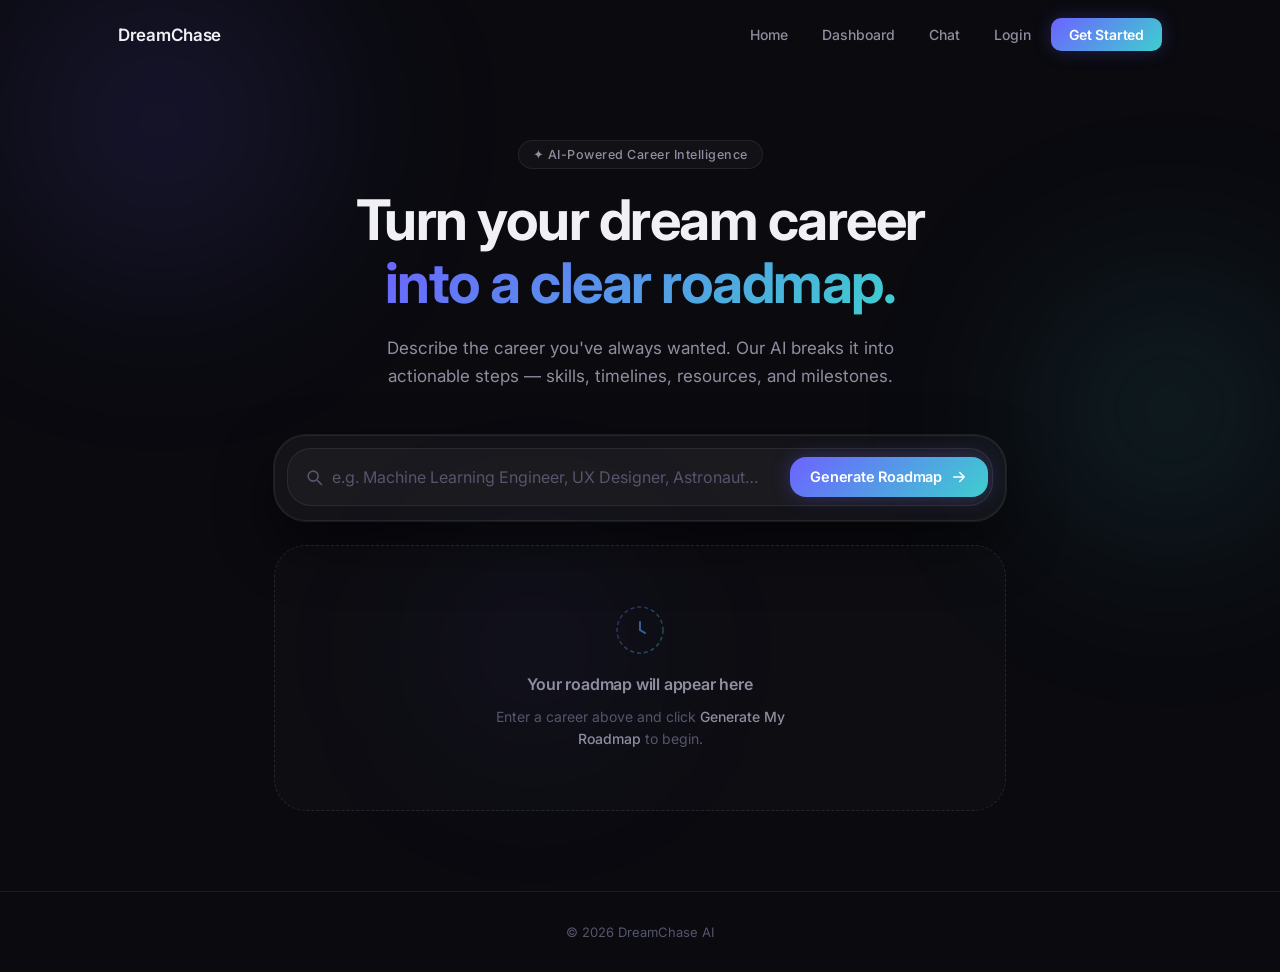
==== commit ba88cca9: "Tested Login with Email" ====
--- a/Frontend/index.html
+++ b/Frontend/index.html
@@ -9,6 +9,7 @@
   <link rel="preconnect" href="https://fonts.gstatic.com" crossorigin />
   <link href="https://fonts.googleapis.com/css2?family=Inter:wght@300;400;500;600;700&display=swap" rel="stylesheet" />
   <link rel="stylesheet" href="css/style.css" />
+  
 </head>
 <body>
 
@@ -19,10 +20,11 @@
         <span>DreamChase</span>
       </a>
       <div class="nav-links">
+        <a href="index.html" class="nav-link">Home</a>
         <a href="dashboard.html" class="nav-link">Dashboard</a>
         <a href="chat.html" class="nav-link">Chat</a>
         <a href="login.html" class="nav-link">Login</a>
-        <a href="#" id="getStartedBtn" class="nav-cta">Get Started</a>
+        <a href="#" class="nav-cta" id="getStartedBtn">Get Started</a>
       </div>
     </div>
   </nav>
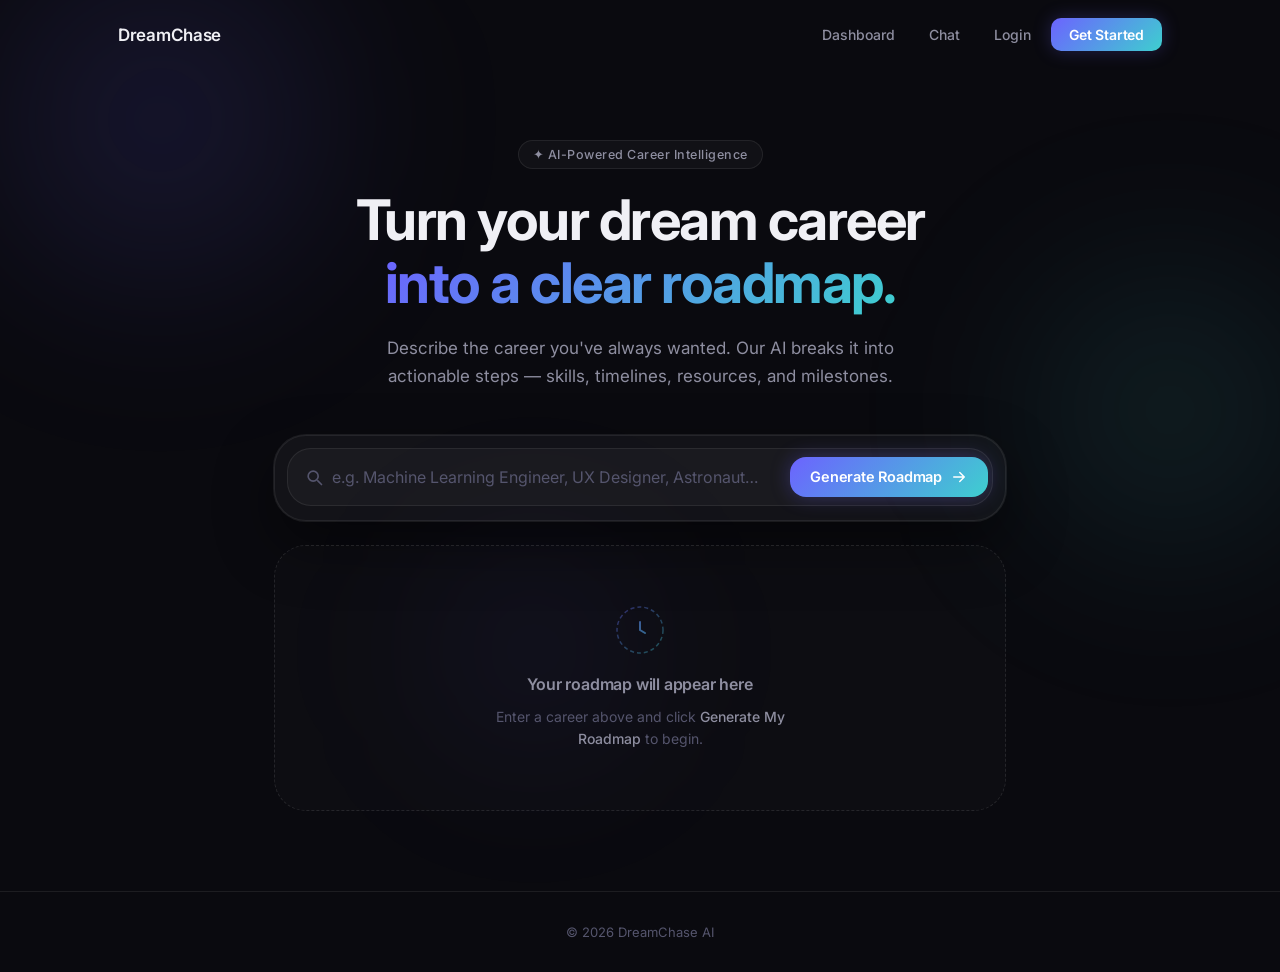
==== commit 33557db2: "Save local changes before merging remote" ====
--- a/Frontend/index.html
+++ b/Frontend/index.html
@@ -9,7 +9,6 @@
   <link rel="preconnect" href="https://fonts.gstatic.com" crossorigin />
   <link href="https://fonts.googleapis.com/css2?family=Inter:wght@300;400;500;600;700&display=swap" rel="stylesheet" />
   <link rel="stylesheet" href="css/style.css" />
-  
 </head>
 <body>
 
@@ -20,11 +19,10 @@
         <span>DreamChase</span>
       </a>
       <div class="nav-links">
-        <a href="index.html" class="nav-link">Home</a>
         <a href="dashboard.html" class="nav-link">Dashboard</a>
         <a href="chat.html" class="nav-link">Chat</a>
         <a href="login.html" class="nav-link">Login</a>
-        <a href="#" class="nav-cta" id="getStartedBtn">Get Started</a>
+        <a href="#" id="getStartedBtn" class="nav-cta">Get Started</a>
       </div>
     </div>
   </nav>
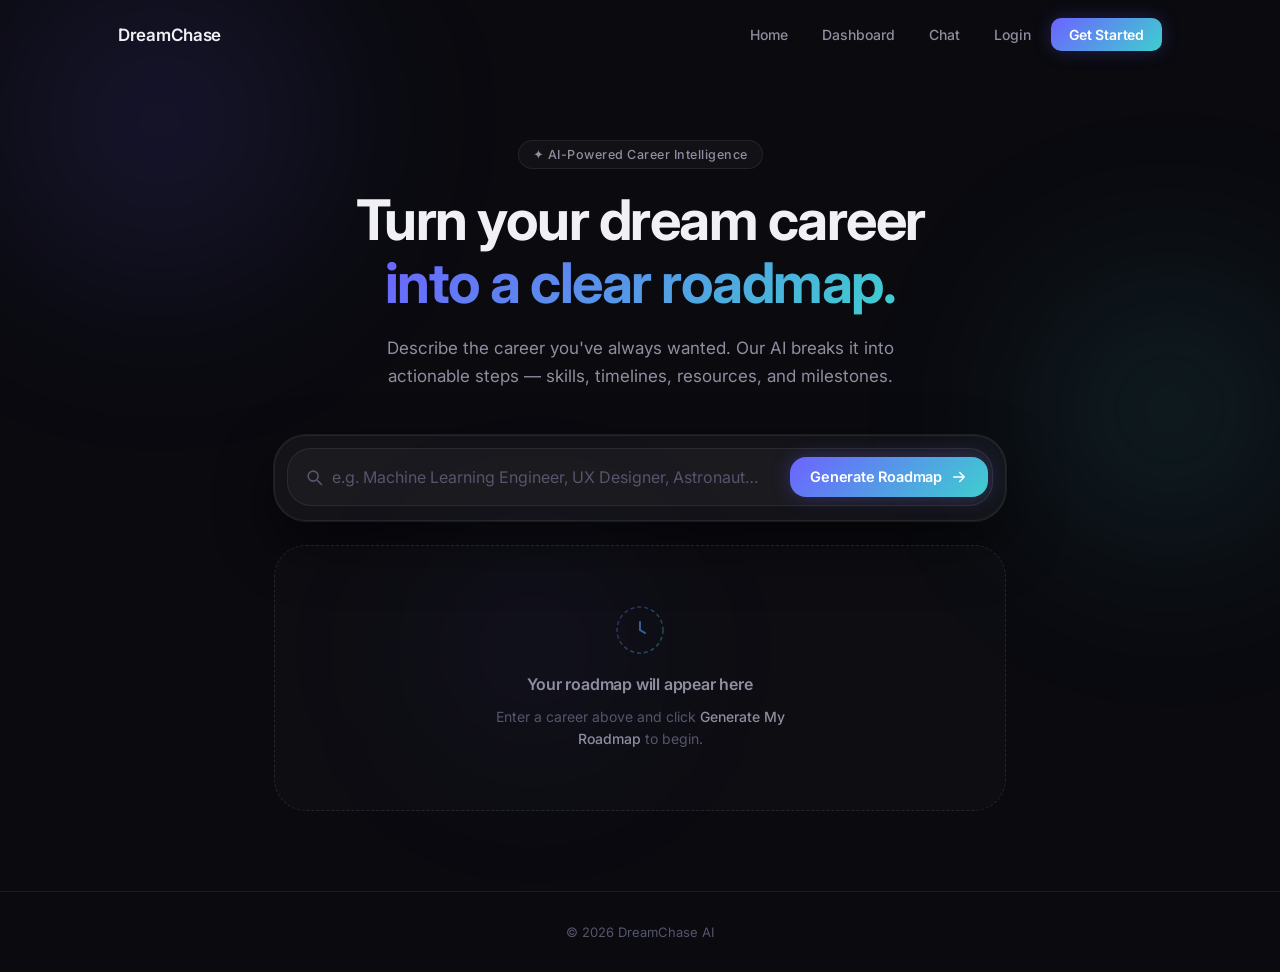
==== commit fae66366: "Merge: accept remote changes" ====
--- a/Frontend/index.html
+++ b/Frontend/index.html
@@ -9,6 +9,7 @@
   <link rel="preconnect" href="https://fonts.gstatic.com" crossorigin />
   <link href="https://fonts.googleapis.com/css2?family=Inter:wght@300;400;500;600;700&display=swap" rel="stylesheet" />
   <link rel="stylesheet" href="css/style.css" />
+  
 </head>
 <body>
 
@@ -19,10 +20,11 @@
         <span>DreamChase</span>
       </a>
       <div class="nav-links">
+        <a href="index.html" class="nav-link">Home</a>
         <a href="dashboard.html" class="nav-link">Dashboard</a>
         <a href="chat.html" class="nav-link">Chat</a>
         <a href="login.html" class="nav-link">Login</a>
-        <a href="#" id="getStartedBtn" class="nav-cta">Get Started</a>
+        <a href="#" class="nav-cta" id="getStartedBtn">Get Started</a>
       </div>
     </div>
   </nav>
--- a/Frontend/css/style.css
+++ b/Frontend/css/style.css
@@ -1,3 +1,72 @@
+/* Custom Modal Styling */
+.custom-modal-overlay {
+    position: fixed;
+    top: 0; left: 0; width: 100%; height: 100%;
+    background: rgba(10, 10, 15, 0.8);
+    backdrop-filter: blur(8px); /* Beautiful glass effect */
+    display: flex;
+    justify-content: center;
+    align-items: center;
+    z-index: 9999;
+    opacity: 0;
+    transition: opacity 0.3s ease;
+}
+
+.custom-modal {
+    background: #161622;
+    border: 1px solid rgba(108, 99, 255, 0.3);
+    border-radius: 16px;
+    padding: 30px 40px;
+    text-align: center;
+    box-shadow: 0 15px 35px rgba(0,0,0,0.5), 0 0 20px rgba(108, 99, 255, 0.1);
+    transform: translateY(20px);
+    transition: transform 0.3s ease;
+    max-width: 400px;
+    width: 90%;
+}
+
+.custom-modal-overlay.show {
+    opacity: 1;
+}
+.custom-modal-overlay.show .custom-modal {
+    transform: translateY(0);
+}
+
+.modal-actions {
+    display: flex;
+    gap: 15px;
+    justify-content: center;
+}
+
+.modal-btn {
+    padding: 10px 20px;
+    border-radius: 8px;
+    font-weight: 600;
+    cursor: pointer;
+    border: none;
+    transition: all 0.2s;
+}
+
+.cancel-btn {
+    background: rgba(255, 255, 255, 0.05);
+    color: var(--text-secondary);
+    border: 1px solid rgba(255, 255, 255, 0.1);
+}
+.cancel-btn:hover {
+    background: rgba(255, 255, 255, 0.1);
+    color: white;
+}
+
+.confirm-btn {
+    background: var(--gradient);
+    color: white;
+    box-shadow: 0 4px 15px rgba(108, 99, 255, 0.3);
+}
+.confirm-btn:hover {
+    box-shadow: 0 6px 20px rgba(108, 99, 255, 0.5);
+    transform: translateY(-2px);
+}
+
 *,
 ::after,
 ::before {
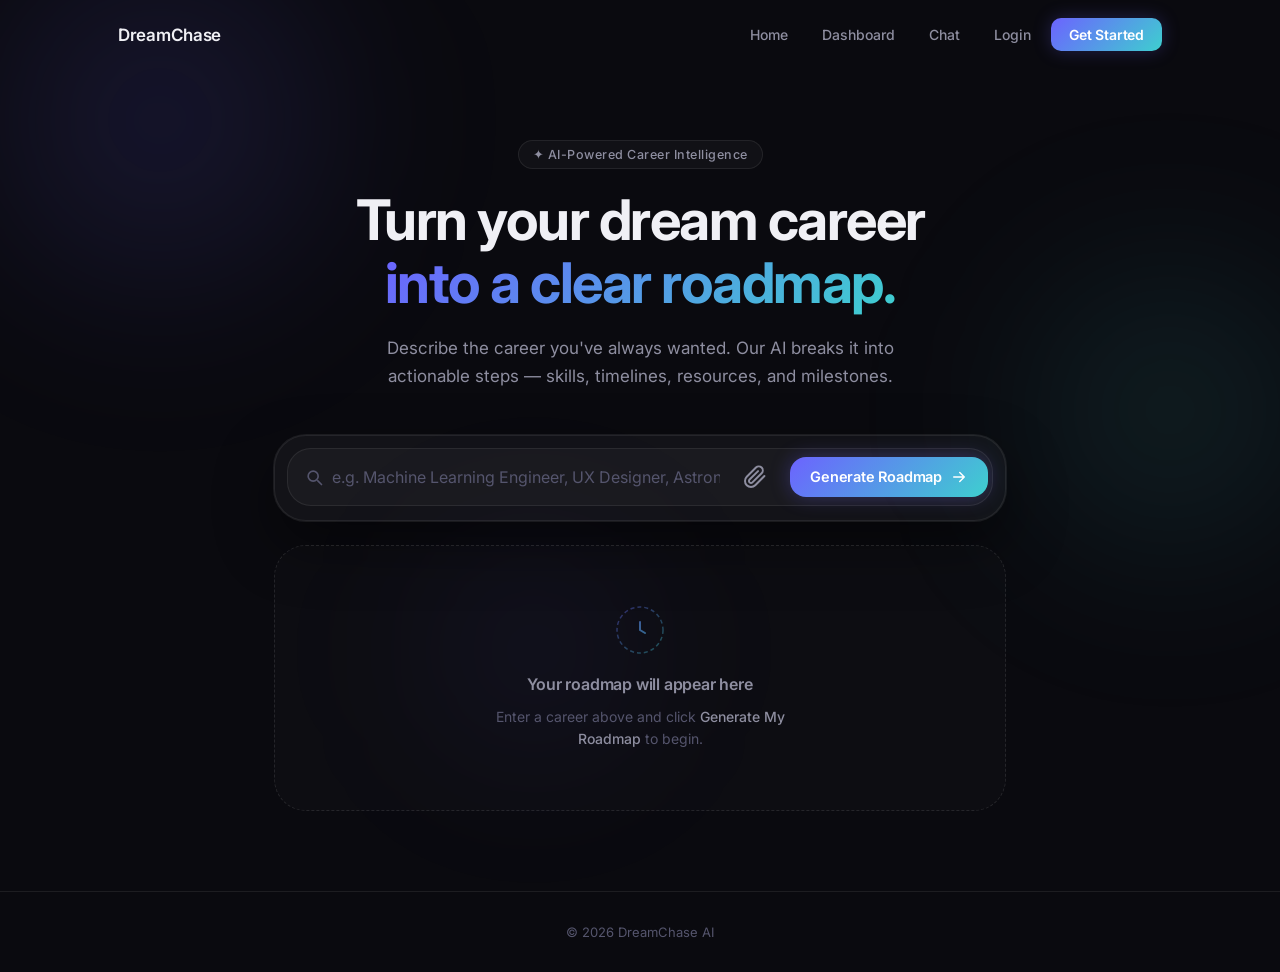
==== commit 4e781956: "Google grounding and image attachment" ====
--- a/Frontend/index.html
+++ b/Frontend/index.html
@@ -70,6 +70,12 @@
             aria-label="Enter your dream career"
             maxlength="120"
           />
+          <label for="imageInput" id="imageUploadLabel" title="Upload Syllabus/Photo" style="cursor: pointer; padding: 0 15px; display: flex; align-items: center; color: var(--text-secondary); transition: color 0.2s ease;">
+            <svg width="24" height="24" viewBox="0 0 24 24" fill="none">
+              <path d="M21.44 11.05l-9.19 9.19a6 6 0 01-8.49-8.49l9.19-9.19a4 4 0 015.66 5.66l-9.2 9.19a2 2 0 01-2.83-2.83l8.49-8.48" stroke="currentColor" stroke-width="2" stroke-linecap="round" stroke-linejoin="round"/>
+            </svg>
+            <input type="file" id="imageInput" accept="image/png, image/jpeg, image/webp" style="display: none;" />
+          </label>
           <button class="generate-btn" id="generateBtn" aria-label="Generate roadmap">
             <span class="btn-text">Generate Roadmap</span>
             <span class="btn-icon" aria-hidden="true">
--- a/Frontend/css/style.css
+++ b/Frontend/css/style.css
@@ -601,6 +601,80 @@
   border-color: rgba(108,99,255,.2);
   background: rgba(108,99,255,.05)
 }
+
+/* ─── Task Dual-Path Actions ─── */
+.task-actions {
+  display: flex;
+  align-items: center;
+  gap: 8px;
+  margin-top: 10px;
+  flex-wrap: wrap;
+}
+.task-btn {
+  display: inline-flex;
+  align-items: center;
+  gap: 6px;
+  padding: 7px 14px;
+  border-radius: 8px;
+  border: 1px solid var(--border);
+  cursor: pointer;
+  font-family: var(--font);
+  font-size: 12px;
+  font-weight: 600;
+  transition: all 0.22s ease;
+  backdrop-filter: blur(8px);
+}
+.task-btn:hover { transform: translateY(-1px); }
+.task-btn--done {
+  background: rgba(0,199,213,0.08);
+  color: #3ecfcf;
+  border-color: rgba(62,207,207,0.2);
+}
+.task-btn--done:hover {
+  background: rgba(0,199,213,0.15);
+  box-shadow: 0 0 12px rgba(62,207,207,0.15);
+}
+.task-btn--verify {
+  background: rgba(255,215,0,0.08);
+  color: #ffd700;
+  border-color: rgba(255,215,0,0.2);
+}
+.task-btn--verify:hover {
+  background: rgba(255,215,0,0.15);
+  box-shadow: 0 0 12px rgba(255,215,0,0.15);
+}
+.task-btn__xp {
+  font-size: 10px;
+  font-weight: 700;
+  padding: 2px 6px;
+  border-radius: 4px;
+  background: rgba(255,255,255,0.06);
+  opacity: 0.8;
+}
+
+/* ─── Task Badges ─── */
+.task-badge {
+  position: absolute;
+  top: 8px;
+  right: 10px;
+  font-size: 10px;
+  font-weight: 700;
+  padding: 3px 8px;
+  border-radius: 6px;
+  letter-spacing: 0.04em;
+  text-transform: uppercase;
+}
+.task-badge--done {
+  background: rgba(62,207,207,0.1);
+  color: #3ecfcf;
+  border: 1px solid rgba(62,207,207,0.2);
+}
+.task-badge--verified {
+  background: rgba(255,215,0,0.1);
+  color: #ffd700;
+  border: 1px solid rgba(255,215,0,0.2);
+  box-shadow: 0 0 8px rgba(255,215,0,0.1);
+}
 .rm-num {
   display: flex;
   align-items: center;
@@ -1078,172 +1152,717 @@
   letter-spacing: .04em;
   text-transform: uppercase
 }
-.chat-main {
+/* ═══════════════════════════════════════
+   VERIFICATION APP
+   ═══════════════════════════════════════ */
+
+/* ─── App Layout ─── */
+.vf-app {
+  display: grid;
+  grid-template-columns: 1fr 1fr;
+  gap: 28px;
+  min-height: 100dvh;
+  position: relative;
+  max-width: 1200px;
+  margin: 0 auto;
+  padding: 90px 28px 32px;
+  overflow-x: hidden;
+}
+
+.vf-col {
   display: flex;
   flex-direction: column;
-  height: 100dvh;
-  position: relative;
-  max-width: 820px;
-  margin: 0 auto;
-  padding: 80px 24px 0
-}
-.chat-messages {
-  flex: 1;
+  align-items: center;
+  z-index: 1;
+}
+.vf-col--left {
+  justify-content: center;
+  gap: 8px;
+  padding-top: 12px;
+}
+.vf-col--right {
+  gap: 16px;
+  padding-top: 20px;
+  max-height: calc(100dvh - 110px);
   overflow-y: auto;
-  padding: 24px 0 20px;
+  scrollbar-width: thin;
+  scrollbar-color: rgba(255,255,255,0.06) transparent;
+}
+.vf-col--right::-webkit-scrollbar { width: 4px; }
+.vf-col--right::-webkit-scrollbar-thumb { background: rgba(255,255,255,0.06); border-radius: 4px; }
+
+/* ─── Task Context Banner ─── */
+.vf-task-banner {
   display: flex;
   flex-direction: column;
-  position: relative;
-  z-index: 1
-}
-.chat-welcome {
-  display: flex;
-  flex-direction: column;
-  align-items: center;
-  justify-content: center;
+  align-items: center;
+  gap: 4px;
+  padding: 10px 18px;
+  border-radius: 12px;
+  background: rgba(255,215,0,0.06);
+  border: 1px solid rgba(255,215,0,0.15);
+  margin-bottom: 8px;
   text-align: center;
-  gap: 16px;
-  padding: 60px 20px 40px;
-  animation: .6s both fadeUp
-}
-.chat-welcome__title {
-  font-size: clamp(22px, 4vw, 28px);
+  animation: fadeUp 0.4s both;
+  width: 100%;
+  max-width: 380px;
+}
+.vf-task-banner__label {
+  font-size: 10px;
   font-weight: 700;
-  letter-spacing: -.8px;
-  line-height: 1.2
-}
-.chat-welcome__sub {
-  font-size: 15px;
-  color: var(--text-secondary);
-  max-width: 440px;
-  line-height: 1.6
-}
-.chat-msg,
-.chat-typing {
-  display: flex;
-  gap: 12px;
-  margin-bottom: 20px;
-  animation: .3s both fadeUp
-}
-.chat-msg__avatar {
-  width: 32px;
-  height: 32px;
-  min-width: 32px;
-  border-radius: 50%;
-  display: flex;
-  align-items: center;
-  justify-content: center;
-  font-size: 12px;
-  font-weight: 700;
-  flex-shrink: 0
-}
-.chat-msg__bubble {
-  max-width: 75%;
-  padding: 14px 18px;
-  border-radius: var(--radius-md);
-  font-size: 14.5px;
-  line-height: 1.65
-}
-.chat-msg__time {
+  text-transform: uppercase;
+  letter-spacing: 0.06em;
+  color: #ffd700;
+}
+.vf-task-banner__text {
+  font-size: 13px;
+  color: var(--text-primary);
+  line-height: 1.4;
+}
+.vf-task-banner__back {
   font-size: 11px;
   color: var(--text-muted);
-  margin-top: 6px
-}
-.chat-typing__dots {
-  display: flex;
-  gap: 5px;
-  padding: 14px 18px;
-  background: var(--bg-card);
+  text-decoration: none;
+  transition: color 0.2s;
+}
+.vf-task-banner__back:hover { color: #3ecfcf; }
+
+/* ─── Status Badge ─── */
+.vf-status-badge {
+  display: inline-flex;
+  align-items: center;
+  gap: 8px;
+  padding: 6px 16px;
+  border-radius: 99px;
+  background: rgba(255,255,255,0.04);
   border: 1px solid var(--border);
-  border-radius: var(--radius-md);
-  border-top-left-radius: 4px
-}
-.chat-typing__dots span {
-  width: 7px;
-  height: 7px;
+  backdrop-filter: blur(12px);
+  margin-bottom: 12px;
+  animation: fadeUp 0.5s both;
+}
+.vf-status-badge__dot {
+  width: 8px;
+  height: 8px;
   border-radius: 50%;
   background: var(--text-muted);
-  animation: 1.2s ease-in-out infinite typingBounce
-}
-.chat-typing__dots span:nth-child(2) {
-  animation-delay: .15s
-}
-.chat-typing__dots span:nth-child(3) {
-  animation-delay: .3s
-}
-@keyframes typingBounce {
-  0%,
-  100%,
-  80% {
-    transform: scale(.8);
-    opacity: .4
-  }
-  40% {
-    transform: scale(1.2);
-    opacity: 1
-  }
-}
-.chat-input-wrap {
-  position: sticky;
-  bottom: 0;
-  padding: 16px 0 20px;
-  background: linear-gradient(to top,var(--bg-base) 80%,transparent);
-  z-index: 2
-}
-.chat-form {
-  display: flex;
-  flex-direction: column;
-  gap: 8px
-}
-.chat-input-row {
+  transition: background 0.3s, box-shadow 0.3s;
+}
+.vf-status-badge__text {
+  font-size: 12.5px;
+  font-weight: 600;
+  letter-spacing: 0.04em;
+  text-transform: uppercase;
+  color: var(--text-secondary);
+  transition: color 0.3s;
+}
+
+/* ─── Orb ─── */
+.vf-orb-wrap {
+  position: relative;
+  display: flex;
+  align-items: center;
+  justify-content: center;
+  width: 180px;
+  height: 180px;
+  margin-bottom: 4px;
+}
+.vf-orb-glow {
+  position: absolute;
+  width: 230px;
+  height: 230px;
+  border-radius: 50%;
+  background: radial-gradient(circle, rgba(108,99,255,0.22) 0%, rgba(62,207,207,0.1) 40%, transparent 70%);
+  filter: blur(28px);
+  animation: orbBreathe 4s ease-in-out infinite;
+  transition: all 0.5s ease;
+}
+.vf-orb {
+  position: relative;
+  width: 150px;
+  height: 150px;
+  border-radius: 50%;
+  background: linear-gradient(135deg, #1a1a3e, #0d0d2b);
+  box-shadow: 0 0 50px rgba(108,99,255,0.18), inset 0 0 35px rgba(108,99,255,0.12);
+  overflow: hidden;
+  z-index: 1;
+  transition: box-shadow 0.5s ease;
+}
+.vf-orb__inner {
+  position: absolute;
+  inset: 0;
+  border-radius: 50%;
+  background:
+    radial-gradient(ellipse at 35% 30%, rgba(108,99,255,0.55) 0%, transparent 50%),
+    radial-gradient(ellipse at 70% 60%, rgba(62,207,207,0.45) 0%, transparent 50%),
+    radial-gradient(ellipse at 50% 80%, rgba(99,70,255,0.35) 0%, transparent 50%);
+  animation: orbSwirl 6s ease-in-out infinite;
+  transition: animation-duration 0.3s;
+}
+
+@keyframes orbBreathe {
+  0%, 100% { transform: scale(1); opacity: 0.55; }
+  50% { transform: scale(1.1); opacity: 0.85; }
+}
+@keyframes orbSwirl {
+  0%   { transform: rotate(0deg) scale(1); }
+  33%  { transform: rotate(120deg) scale(1.04); }
+  66%  { transform: rotate(240deg) scale(0.97); }
+  100% { transform: rotate(360deg) scale(1); }
+}
+
+/* ─── Equalizer ─── */
+.vf-equalizer {
+  display: flex;
+  align-items: flex-end;
+  justify-content: center;
+  gap: 4px;
+  height: 28px;
+  opacity: 0;
+  transition: opacity 0.4s;
+}
+.vf-equalizer span {
+  display: block;
+  width: 3.5px;
+  border-radius: 3px;
+  background: var(--gradient);
+  height: 6px;
+}
+
+/* ─── Prompt ─── */
+.vf-prompt {
+  text-align: center;
+  max-width: 340px;
+  margin-bottom: 12px;
+  animation: fadeUp 0.5s 0.1s both;
+}
+.vf-prompt__text {
+  font-size: 14px;
+  line-height: 1.55;
+  color: var(--text-secondary);
+  margin: 0;
+}
+
+/* ─── Control Buttons ─── */
+.vf-controls {
   display: flex;
   align-items: center;
   gap: 8px;
-  background: var(--bg-card);
+  flex-wrap: wrap;
+  justify-content: center;
+  animation: fadeUp 0.5s 0.2s both;
+}
+.vf-ctrl {
+  display: inline-flex;
+  align-items: center;
+  gap: 6px;
+  padding: 9px 16px;
+  border-radius: 12px;
   border: 1px solid var(--border);
-  border-radius: var(--radius-lg);
-  padding: 4px 4px 4px 16px;
+  cursor: pointer;
+  font-family: var(--font);
+  font-size: 12.5px;
+  font-weight: 600;
+  transition: all 0.22s ease;
+  backdrop-filter: blur(10px);
+}
+.vf-ctrl:disabled {
+  opacity: 0.35;
+  cursor: not-allowed;
+  pointer-events: none;
+}
+.vf-ctrl__label {
+  white-space: nowrap;
+}
+.vf-ctrl--primary {
+  background: var(--gradient);
+  color: #fff;
+  border-color: transparent;
+  box-shadow: 0 0 16px rgba(108,99,255,0.25);
+}
+.vf-ctrl--primary:hover:not(:disabled) {
+  box-shadow: 0 0 24px rgba(108,99,255,0.4);
+  transform: translateY(-1px);
+}
+.vf-ctrl--secondary {
+  background: rgba(255,255,255,0.04);
+  color: var(--text-secondary);
+}
+.vf-ctrl--secondary:hover:not(:disabled) {
+  background: rgba(255,255,255,0.08);
+  color: var(--text-primary);
+  border-color: rgba(255,255,255,0.15);
+}
+.vf-ctrl--secondary.active {
+  background: rgba(62,207,207,0.12);
+  border-color: rgba(62,207,207,0.3);
+  color: #3ecfcf;
+}
+.vf-ctrl--accent {
+  background: rgba(62,207,207,0.1);
+  color: #3ecfcf;
+  border-color: rgba(62,207,207,0.25);
+}
+.vf-ctrl--accent:hover:not(:disabled) {
+  background: rgba(62,207,207,0.18);
+  box-shadow: 0 0 16px rgba(62,207,207,0.2);
+}
+.vf-ctrl--icon {
+  background: rgba(255,255,255,0.04);
+  color: var(--text-muted);
+  padding: 9px;
+  border-radius: 10px;
+}
+.vf-ctrl--icon:hover:not(:disabled) {
+  color: var(--text-primary);
+  background: rgba(255,255,255,0.1);
+}
+.vf-ctrl--icon.muted {
+  color: #ff6b6b;
+  border-color: rgba(255,80,80,0.25);
+}
+
+/* ─── Proof Source Card ─── */
+.vf-proof-card {
+  width: 100%;
+  background: rgba(255,255,255,0.03);
+  border: 1px solid var(--border);
+  border-radius: 20px;
+  overflow: hidden;
   backdrop-filter: blur(20px);
   -webkit-backdrop-filter: blur(20px);
-  box-shadow: var(--shadow-card);
-  transition: border-color var(--transition),box-shadow var(--transition)
-}
-.chat-input-row:focus-within {
-  border-color: rgba(108,99,255,.4);
-  box-shadow: 0 0 0 1px rgba(108,99,255,.15),0 16px 48px rgba(0,0,0,.4)
-}
-.chat-text-input {
+  box-shadow: 0 0 0 1px var(--border), 0 8px 32px rgba(0,0,0,0.25);
+  animation: fadeUp 0.5s both;
+}
+.vf-proof-card__header {
+  display: flex;
+  align-items: center;
+  justify-content: space-between;
+  padding: 14px 18px;
+  border-bottom: 1px solid var(--border);
+  background: rgba(255,255,255,0.02);
+}
+.vf-proof-card__title {
+  display: flex;
+  align-items: center;
+  gap: 8px;
+  font-size: 13px;
+  font-weight: 600;
+  color: var(--text-primary);
+  margin: 0;
+}
+.vf-proof-card__badge {
+  font-size: 10.5px;
+  font-weight: 600;
+  letter-spacing: 0.05em;
+  text-transform: uppercase;
+  padding: 3px 10px;
+  border-radius: 99px;
+  background: rgba(255,255,255,0.05);
+  border: 1px solid var(--border);
+  color: var(--text-muted);
+  transition: all 0.3s;
+}
+.vf-proof-card__badge.active {
+  background: rgba(62,207,207,0.12);
+  border-color: rgba(62,207,207,0.3);
+  color: #3ecfcf;
+}
+.vf-proof-card__preview {
+  position: relative;
+  width: 100%;
+  aspect-ratio: 16/9;
+  background: rgba(0,0,0,0.3);
+  display: flex;
+  align-items: center;
+  justify-content: center;
+}
+.vf-proof-card__preview video {
+  width: 100%;
+  height: 100%;
+  object-fit: cover;
+  display: none;
+}
+.vf-proof-card__preview video.visible {
+  display: block;
+}
+.vf-proof-card__empty {
+  display: flex;
+  flex-direction: column;
+  align-items: center;
+  gap: 8px;
+  color: var(--text-muted);
+  font-size: 12.5px;
+}
+.vf-proof-card__empty.hidden { display: none; }
+.vf-proof-card__stop {
+  display: flex;
+  align-items: center;
+  justify-content: center;
+  gap: 6px;
+  width: 100%;
+  padding: 10px;
+  background: rgba(255,80,80,0.08);
+  border: none;
+  border-top: 1px solid rgba(255,80,80,0.15);
+  color: #ff6b6b;
+  font-family: var(--font);
+  font-size: 12px;
+  font-weight: 600;
+  cursor: pointer;
+  transition: background 0.2s;
+}
+.vf-proof-card__stop:hover { background: rgba(255,80,80,0.15); }
+
+/* ─── Mentor Panel ─── */
+.vf-mentor-panel {
+  width: 100%;
+  background: rgba(255,255,255,0.025);
+  border: 1px solid var(--border);
+  border-radius: 20px;
+  overflow: hidden;
+  backdrop-filter: blur(20px);
+  box-shadow: 0 4px 24px rgba(0,0,0,0.2);
+  animation: fadeUp 0.5s 0.1s both;
+}
+.vf-mentor-panel__header {
+  padding: 14px 18px;
+  border-bottom: 1px solid var(--border);
+  background: rgba(255,255,255,0.02);
+}
+.vf-mentor-panel__title {
+  display: flex;
+  align-items: center;
+  gap: 8px;
+  font-size: 13px;
+  font-weight: 600;
+  color: var(--text-primary);
+  margin: 0;
+}
+.vf-mentor-panel__body {
+  padding: 14px 16px;
+  max-height: 200px;
+  overflow-y: auto;
+  display: flex;
+  flex-direction: column;
+  gap: 8px;
+  scrollbar-width: thin;
+  scrollbar-color: rgba(255,255,255,0.06) transparent;
+}
+.vf-mentor-panel__body::-webkit-scrollbar { width: 4px; }
+.vf-mentor-panel__body::-webkit-scrollbar-thumb { background: rgba(255,255,255,0.06); border-radius: 4px; }
+
+/* ─── Transcript Entries ─── */
+.vf-transcript {
+  display: flex;
+  flex-direction: column;
+  gap: 2px;
+  padding: 8px 12px;
+  border-radius: 10px;
+  background: rgba(255,255,255,0.025);
+  border: 1px solid transparent;
+  animation: fadeUp 0.25s both;
+}
+.vf-transcript__label {
+  font-size: 10.5px;
+  font-weight: 700;
+  text-transform: uppercase;
+  letter-spacing: 0.06em;
+}
+.vf-transcript__text {
+  font-size: 13px;
+  line-height: 1.5;
+  color: var(--text-primary);
+}
+.vf-transcript--system .vf-transcript__label { color: var(--text-muted); }
+.vf-transcript--mentor .vf-transcript__label { color: #a29bfe; }
+.vf-transcript--mentor { border-color: rgba(108,99,255,0.1); }
+.vf-transcript--user .vf-transcript__label { color: #3ecfcf; }
+.vf-transcript--user { border-color: rgba(62,207,207,0.1); }
+.vf-transcript--question .vf-transcript__label { color: #f0c040; }
+.vf-transcript--question { border-color: rgba(240,192,64,0.15); background: rgba(240,192,64,0.04); }
+
+/* ─── Checklist ─── */
+.vf-checklist {
+  display: flex;
+  flex-direction: column;
+  gap: 4px;
+  padding: 12px 16px;
+  border-top: 1px solid var(--border);
+}
+.vf-checklist__item {
+  display: flex;
+  align-items: center;
+  gap: 8px;
+  font-size: 12px;
+  color: var(--text-muted);
+  padding: 4px 0;
+  transition: color 0.3s;
+}
+.vf-checklist__icon {
+  font-size: 13px;
+  width: 18px;
+  text-align: center;
+  transition: color 0.3s;
+}
+.vf-checklist__item[data-done="true"] {
+  color: #3ecfcf;
+}
+.vf-checklist__item[data-done="true"] .vf-checklist__icon {
+  color: #3ecfcf;
+}
+
+/* ─── Result Banner ─── */
+.vf-result-banner {
+  display: flex;
+  align-items: center;
+  gap: 10px;
+  padding: 14px 18px;
+  border-top: 1px solid var(--border);
+  animation: fadeUp 0.3s both;
+}
+.vf-result-banner--approved {
+  background: rgba(62,207,207,0.06);
+  border-color: rgba(62,207,207,0.2);
+}
+.vf-result-banner--rejected {
+  background: rgba(255,80,80,0.06);
+  border-color: rgba(255,80,80,0.2);
+}
+.vf-result-banner__icon { font-size: 20px; }
+.vf-result-banner__text {
   flex: 1;
-  background: 0 0;
-  border: none;
+  font-size: 13.5px;
+  font-weight: 600;
   color: var(--text-primary);
-  font-size: 15px;
-  padding: 12px 0
-}
-.chat-text-input::placeholder {
-  color: var(--text-muted)
-}
-.chat-send-btn {
-  width: 42px;
-  height: 42px;
-  border-radius: 14px;
-  background: var(--gradient);
-  border: none;
-  color: #fff;
+}
+.vf-result-banner__retry {
+  padding: 6px 14px;
+  border-radius: 8px;
+  background: rgba(255,255,255,0.06);
+  border: 1px solid var(--border);
+  color: var(--text-secondary);
+  font-family: var(--font);
+  font-size: 12px;
+  font-weight: 600;
   cursor: pointer;
+  transition: all 0.2s;
+}
+.vf-result-banner__retry:hover {
+  background: rgba(255,255,255,0.1);
+  color: var(--text-primary);
+}
+
+/* ─── Error Toast ─── */
+.vf-error {
+  position: fixed;
+  bottom: 24px;
+  left: 50%;
+  transform: translateX(-50%) translateY(20px);
+  display: flex;
+  align-items: center;
+  gap: 8px;
+  padding: 10px 18px;
+  background: rgba(255,80,80,0.1);
+  border: 1px solid rgba(255,80,80,0.25);
+  border-radius: 12px;
+  color: #ff6b6b;
+  font-size: 12.5px;
+  font-weight: 500;
+  backdrop-filter: blur(14px);
+  opacity: 0;
+  pointer-events: none;
+  transition: opacity 0.3s, transform 0.3s;
+  z-index: 200;
+}
+.vf-error.show {
+  opacity: 1;
+  pointer-events: auto;
+  transform: translateX(-50%) translateY(0);
+}
+
+/* ─── Reward Overlay ─── */
+.vf-reward-overlay {
+  position: fixed;
+  inset: 0;
+  z-index: 500;
   display: flex;
   align-items: center;
   justify-content: center;
-  flex-shrink: 0;
-  box-shadow: 0 0 16px rgba(108,99,255,.3);
-  transition: transform var(--transition),box-shadow var(--transition),opacity var(--transition)
-}
-.chat-disclaimer {
-  font-size: 11.5px;
-  color: var(--text-muted);
-  text-align: center;
-  line-height: 1.4
-}
+  flex-direction: column;
+  background: rgba(10,10,15,0.85);
+  backdrop-filter: blur(12px);
+  opacity: 0;
+  pointer-events: none;
+  transition: opacity 0.5s ease;
+}
+.vf-reward-overlay.show {
+  opacity: 1;
+  pointer-events: auto;
+}
+.vf-reward__burst {
+  position: absolute;
+  width: 300px;
+  height: 300px;
+  border-radius: 50%;
+  background: radial-gradient(circle, rgba(255,215,0,0.25) 0%, rgba(108,99,255,0.15) 40%, transparent 70%);
+  filter: blur(40px);
+  animation: rewardBurst 2s ease-out forwards;
+  opacity: 0;
+}
+.vf-reward-overlay.show .vf-reward__burst {
+  opacity: 1;
+}
+@keyframes rewardBurst {
+  0% { transform: scale(0.3); opacity: 0; }
+  30% { transform: scale(1.4); opacity: 1; }
+  100% { transform: scale(1); opacity: 0.6; }
+}
+.vf-reward__badge {
+  display: flex;
+  flex-direction: column;
+  align-items: center;
+  gap: 14px;
+  z-index: 1;
+  animation: rewardBadgeIn 0.6s 0.3s both ease-out;
+}
+@keyframes rewardBadgeIn {
+  0% { transform: scale(0.5) translateY(30px); opacity: 0; }
+  100% { transform: scale(1) translateY(0); opacity: 1; }
+}
+.vf-reward__text {
+  font-size: 24px;
+  font-weight: 700;
+  background: linear-gradient(135deg, #ffd700, #3ecfcf);
+  -webkit-background-clip: text;
+  background-clip: text;
+  -webkit-text-fill-color: transparent;
+  letter-spacing: -0.5px;
+}
+/* Floating stars */
+.vf-reward-star {
+  position: absolute;
+  color: #ffd700;
+  font-size: 18px;
+  animation: starFloat 2.5s ease-out forwards;
+  pointer-events: none;
+}
+@keyframes starFloat {
+  0% { transform: translateY(0) scale(0) rotate(0deg); opacity: 0; }
+  20% { transform: translateY(-40px) scale(1.2) rotate(60deg); opacity: 1; }
+  100% { transform: translateY(-200px) scale(0.4) rotate(180deg); opacity: 0; }
+}
+
+/* ═══════════════════════════════════════
+   STATE-DRIVEN ORB STYLES
+   ═══════════════════════════════════════ */
+
+/* Idle — soft glow */
+.vf-app[data-state="idle"] .vf-orb-glow { animation: orbBreathe 4s ease-in-out infinite; }
+.vf-app[data-state="idle"] .vf-status-badge__dot { background: var(--text-muted); }
+
+/* Connecting */
+.vf-app[data-state="connecting"] .vf-orb-glow { animation: orbBreathe 1.5s ease-in-out infinite; }
+.vf-app[data-state="connecting"] .vf-status-badge__dot { background: #f0c040; box-shadow: 0 0 8px rgba(240,192,64,0.5); }
+.vf-app[data-state="connecting"] .vf-status-badge__text { color: #f0c040; }
+
+/* Live Ready */
+.vf-app[data-state="live_ready"] .vf-orb-glow {
+  background: radial-gradient(circle, rgba(62,207,207,0.25) 0%, rgba(108,99,255,0.12) 40%, transparent 70%);
+  animation: orbBreathe 3s ease-in-out infinite;
+}
+.vf-app[data-state="live_ready"] .vf-status-badge__dot { background: #3ecfcf; box-shadow: 0 0 8px rgba(62,207,207,0.5); }
+.vf-app[data-state="live_ready"] .vf-status-badge__text { color: #3ecfcf; }
+
+/* Camera On / Screen Sharing */
+.vf-app[data-state="camera_on"] .vf-orb-glow,
+.vf-app[data-state="screen_sharing"] .vf-orb-glow {
+  background: radial-gradient(circle, rgba(62,207,207,0.3) 0%, rgba(108,99,255,0.15) 40%, transparent 70%);
+  animation: orbBreathe 2.5s ease-in-out infinite;
+}
+.vf-app[data-state="camera_on"] .vf-status-badge__dot,
+.vf-app[data-state="screen_sharing"] .vf-status-badge__dot { background: #3ecfcf; box-shadow: 0 0 8px rgba(62,207,207,0.5); }
+.vf-app[data-state="camera_on"] .vf-status-badge__text,
+.vf-app[data-state="screen_sharing"] .vf-status-badge__text { color: #3ecfcf; }
+
+/* Verifying — analyzing/breathing/rotating */
+.vf-app[data-state="verifying_proof"] .vf-orb__inner { animation: orbSwirl 2s linear infinite; }
+.vf-app[data-state="verifying_proof"] .vf-orb-glow {
+  background: radial-gradient(circle, rgba(108,99,255,0.35) 0%, rgba(181,126,255,0.15) 40%, transparent 70%);
+  animation: orbBreathe 1.5s ease-in-out infinite;
+}
+.vf-app[data-state="verifying_proof"] .vf-status-badge__dot { background: #a29bfe; box-shadow: 0 0 8px rgba(108,99,255,0.5); animation: dotPulse 0.8s infinite; }
+.vf-app[data-state="verifying_proof"] .vf-status-badge__text { color: #a29bfe; }
+
+/* Question states — speaking with pulse */
+.vf-app[data-state="question_1"] .vf-orb-glow,
+.vf-app[data-state="question_2"] .vf-orb-glow {
+  width: 260px; height: 260px;
+  animation: orbBreathe 1.8s ease-in-out infinite;
+  background: radial-gradient(circle, rgba(240,192,64,0.2) 0%, rgba(108,99,255,0.15) 40%, transparent 70%);
+}
+.vf-app[data-state="question_1"] .vf-equalizer,
+.vf-app[data-state="question_2"] .vf-equalizer { opacity: 1; }
+.vf-app[data-state="question_1"] .vf-equalizer span,
+.vf-app[data-state="question_2"] .vf-equalizer span { animation: eqBar 0.7s ease-in-out infinite alternate; }
+.vf-app[data-state="question_1"] .vf-equalizer span:nth-child(2),
+.vf-app[data-state="question_2"] .vf-equalizer span:nth-child(2) { animation-duration: 0.55s; animation-delay: 0.1s; }
+.vf-app[data-state="question_1"] .vf-equalizer span:nth-child(3),
+.vf-app[data-state="question_2"] .vf-equalizer span:nth-child(3) { animation-duration: 0.6s; animation-delay: 0.15s; }
+.vf-app[data-state="question_1"] .vf-equalizer span:nth-child(4),
+.vf-app[data-state="question_2"] .vf-equalizer span:nth-child(4) { animation-duration: 0.5s; animation-delay: 0.05s; }
+.vf-app[data-state="question_1"] .vf-equalizer span:nth-child(5),
+.vf-app[data-state="question_2"] .vf-equalizer span:nth-child(5) { animation-duration: 0.65s; animation-delay: 0.2s; }
+.vf-app[data-state="question_1"] .vf-status-badge__dot,
+.vf-app[data-state="question_2"] .vf-status-badge__dot { background: #f0c040; box-shadow: 0 0 8px rgba(240,192,64,0.4); }
+.vf-app[data-state="question_1"] .vf-status-badge__text,
+.vf-app[data-state="question_2"] .vf-status-badge__text { color: #f0c040; }
+@keyframes eqBar { 0% { height: 5px; } 100% { height: 24px; } }
+@keyframes dotPulse { 0%, 100% { transform: scale(1); } 50% { transform: scale(1.35); } }
+
+/* Approved — gold-blue burst */
+.vf-app[data-state="approved"] .vf-orb-glow {
+  width: 280px; height: 280px;
+  background: radial-gradient(circle, rgba(255,215,0,0.3) 0%, rgba(62,207,207,0.2) 40%, transparent 70%);
+  animation: orbBreathe 2s ease-in-out infinite;
+}
+.vf-app[data-state="approved"] .vf-orb {
+  box-shadow: 0 0 80px rgba(255,215,0,0.2), 0 0 140px rgba(62,207,207,0.1), inset 0 0 40px rgba(255,215,0,0.12);
+}
+.vf-app[data-state="approved"] .vf-status-badge__dot { background: #ffd700; box-shadow: 0 0 12px rgba(255,215,0,0.6); }
+.vf-app[data-state="approved"] .vf-status-badge__text { color: #ffd700; }
+
+/* Rejected — subtle red */
+.vf-app[data-state="rejected"] .vf-orb-glow {
+  background: radial-gradient(circle, rgba(255,80,80,0.2) 0%, transparent 60%);
+  animation: orbBreathe 3s ease-in-out infinite;
+}
+.vf-app[data-state="rejected"] .vf-orb {
+  box-shadow: 0 0 50px rgba(255,80,80,0.1), inset 0 0 30px rgba(255,80,80,0.08);
+}
+.vf-app[data-state="rejected"] .vf-status-badge__dot { background: #ff6b6b; box-shadow: 0 0 8px rgba(255,80,80,0.5); }
+.vf-app[data-state="rejected"] .vf-status-badge__text { color: #ff6b6b; }
+
+/* Session Ended */
+.vf-app[data-state="session_ended"] .vf-orb-glow { opacity: 0.3; animation: none; }
+.vf-app[data-state="session_ended"] .vf-status-badge__dot { background: var(--text-muted); }
+
+/* ─── Verification Responsive ─── */
+@media (max-width: 900px) {
+  .vf-app {
+    grid-template-columns: 1fr;
+    padding: 85px 16px 24px;
+    gap: 20px;
+  }
+  .vf-col--left { padding-top: 0; }
+  .vf-col--right {
+    max-height: none;
+    overflow-y: visible;
+  }
+  .vf-orb-wrap { width: 140px; height: 140px; }
+  .vf-orb { width: 120px; height: 120px; }
+  .vf-orb-glow { width: 180px; height: 180px; }
+}
+
 /* ─────────────────────────────────────
    Login Page
    ───────────────────────────────────── */
@@ -1540,14 +2159,6 @@
   .result-header {
     padding: 12px 16px
   }
-  .chat-main {
-    padding: 70px 12px 0
-  }
-  .chat-msg__bubble {
-    max-width: 85%;
-    padding: 12px 14px;
-    font-size: 14px
-  }
   .login-wrap {
     padding: 100px 16px 60px
   }
